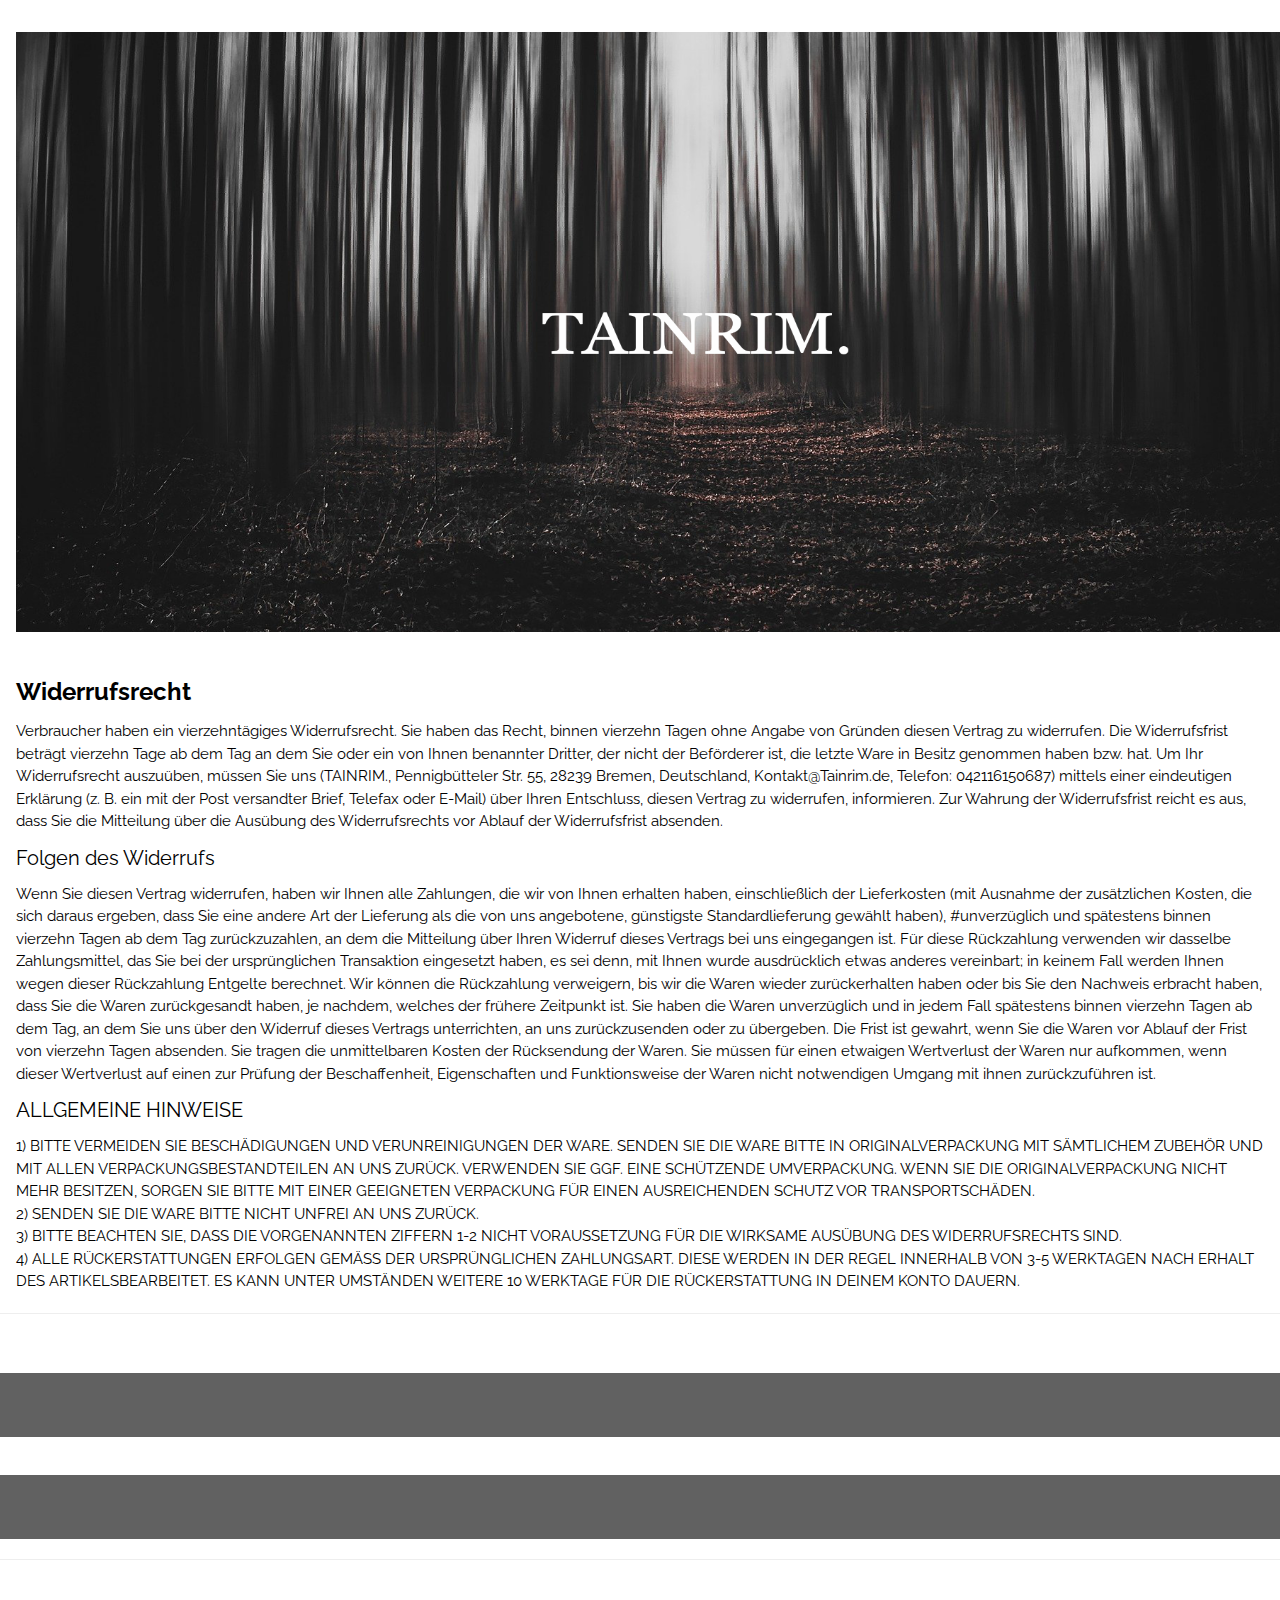
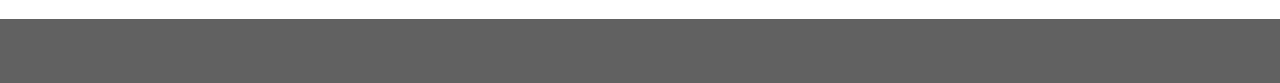
==== AGB.html @ c45eab24 "Add files via upload" ====
<!DOCTYPE html>
 <html>
 <title>TAINRIM. AGB</title>
 <meta charset="UTF-8">
 <meta name="viewport" content="width=device-width, initial-scale=1">
 <link rel="stylesheet" href="https://www.w3schools.com/w3css/4/w3.css">
 <link rel="stylesheet" href="https://fonts.googleapis.com/css?family=Raleway">
 <style>
     body,h1,h2,h3,h4,h5 {font-family: "Raleway", sans-serif}
 </style>
 <body class="w3-white">
 <!-- w3-content defines a container for fixed size centered content
                        and is wrapped around the whole page content, except for the footer in this example -->
 <div class="w3-content" style="max-width:1400px">

     <!-- Header -->
     <header class="w3-container w3-center w3-padding-32">
         <img src="assets/img/pic01.jpg" width="1360" height="600">

     </header>

     <!-- Grid -->
     <div class="w3-row">

         <!-- Blog entries -->
         <div>
             <!-- Blog entry -->
             <div class="w3-white">

                 <div class="w3-container">
                     <h3><b>Widerrufsrecht</b></h3>

                 </div>

                 <div class="w3-container">
                     Verbraucher haben ein vierzehntägiges Widerrufsrecht.



                     Sie haben das Recht, binnen vierzehn Tagen ohne Angabe von Gründen diesen Vertrag zu widerrufen. Die Widerrufsfrist beträgt
                     vierzehn Tage ab dem Tag an dem Sie oder ein von Ihnen benannter Dritter, der nicht der Beförderer ist, die letzte Ware in Besitz genommen haben bzw. hat.


                     Um Ihr Widerrufsrecht auszuüben, müssen Sie uns (TAINRIM., Pennigbütteler Str. 55, 28239 Bremen, Deutschland, Kontakt@Tainrim.de, Telefon: 042116150687)
                     mittels einer eindeutigen Erklärung (z. B. ein mit der Post versandter Brief, Telefax oder E-Mail) über Ihren Entschluss, diesen Vertrag zu widerrufen, informieren.

                     Zur Wahrung der Widerrufsfrist reicht es aus, dass Sie die Mitteilung über die Ausübung des Widerrufsrechts vor Ablauf der Widerrufsfrist absenden.

                     <h4>Folgen des Widerrufs</h4>

                     Wenn Sie diesen Vertrag widerrufen, haben wir Ihnen alle Zahlungen, die wir von Ihnen erhalten haben, einschließlich der Lieferkosten (mit Ausnahme
                     der zusätzlichen Kosten, die sich daraus ergeben, dass Sie eine andere Art der Lieferung als die von uns angebotene, günstigste Standardlieferung gewählt haben),
                     #unverzüglich und spätestens binnen vierzehn Tagen ab dem Tag zurückzuzahlen, an dem die Mitteilung über Ihren Widerruf dieses Vertrags bei uns eingegangen ist.
                     Für diese Rückzahlung verwenden wir dasselbe Zahlungsmittel, das Sie bei der ursprünglichen Transaktion eingesetzt haben, es sei denn, mit Ihnen wurde
                     ausdrücklich etwas anderes vereinbart; in keinem Fall werden Ihnen wegen dieser Rückzahlung Entgelte berechnet.
                     Wir können die Rückzahlung verweigern, bis wir die Waren wieder zurückerhalten haben oder bis Sie den Nachweis erbracht haben, dass Sie die Waren zurückgesandt
                     haben, je nachdem, welches der frühere Zeitpunkt ist.

                     Sie haben die Waren unverzüglich und in jedem Fall spätestens binnen vierzehn Tagen ab dem Tag, an dem Sie uns über den Widerruf dieses Vertrags unterrichten,
                     an uns zurückzusenden oder zu übergeben. Die Frist ist gewahrt, wenn Sie die Waren vor Ablauf der Frist von vierzehn Tagen absenden.
                     Sie tragen die unmittelbaren Kosten der Rücksendung der Waren. Sie müssen für einen etwaigen Wertverlust der Waren nur aufkommen, wenn dieser Wertverlust
                     auf einen zur Prüfung der Beschaffenheit, Eigenschaften und Funktionsweise der Waren nicht notwendigen Umgang mit ihnen zurückzuführen ist.

                     <h4>ALLGEMEINE HINWEISE</h4>

                     1) BITTE VERMEIDEN SIE BESCHÄDIGUNGEN UND VERUNREINIGUNGEN DER WARE. SENDEN SIE DIE WARE BITTE IN ORIGINALVERPACKUNG MIT SÄMTLICHEM ZUBEHÖR
                     UND MIT ALLEN VERPACKUNGSBESTANDTEILEN AN UNS ZURÜCK. VERWENDEN SIE GGF. EINE SCHÜTZENDE UMVERPACKUNG. WENN SIE DIE ORIGINALVERPACKUNG NICHT MEHR BESITZEN,
                     SORGEN SIE BITTE MIT EINER GEEIGNETEN VERPACKUNG FÜR EINEN AUSREICHENDEN SCHUTZ VOR TRANSPORTSCHÄDEN.
                     <br>
                     2) SENDEN SIE DIE WARE BITTE NICHT UNFREI AN UNS ZURÜCK.
                     <br>
                     3) BITTE BEACHTEN SIE, DASS DIE VORGENANNTEN ZIFFERN 1-2 NICHT VORAUSSETZUNG FÜR DIE WIRKSAME AUSÜBUNG DES WIDERRUFSRECHTS SIND.
                     <br>
                     4) ALLE RÜCKERSTATTUNGEN ERFOLGEN GEMÄSS DER URSPRÜNGLICHEN ZAHLUNGSART. DIESE WERDEN IN DER REGEL INNERHALB VON 3-5 WERKTAGEN NACH ERHALT DES ARTIKELSBEARBEITET.
                     ES KANN UNTER UMSTÄNDEN WEITERE 10 WERKTAGE FÜR DIE RÜCKERSTATTUNG IN DEINEM KONTO DAUERN.


                                        </div>
                                    </div>
                                    <hr>

                                    <!-- Blog entry -->


                                </div>

                                <!-- Introduction menu -->


                                <!-- END GRID -->
                            </div><br>

                            <!-- END w3-content -->
                        </div>

                        <!-- Footer -->
                        <footer class="w3-container w3-dark-grey w3-padding-32 w3-margin-top">

                        </footer>

                        </body>
                        </html>

                        <!-- Blog entry -->


                    </div>

                    <!-- Introduction menu -->


                    <!-- END GRID -->
                </div><br>

                <!-- END w3-content -->
            </div>

            <!-- Footer -->
            <footer class="w3-container w3-dark-grey w3-padding-32 w3-margin-top">

            </footer>

            </body>
            </html>

            <hr>

            <!-- Blog entry -->


        </div>

        <!-- Introduction menu -->


        <!-- END GRID -->
    </div><br>

    <!-- END w3-content -->
</div>

<!-- Footer -->
<footer class="w3-container w3-dark-grey w3-padding-32 w3-margin-top">

</footer>

</body>
</html>
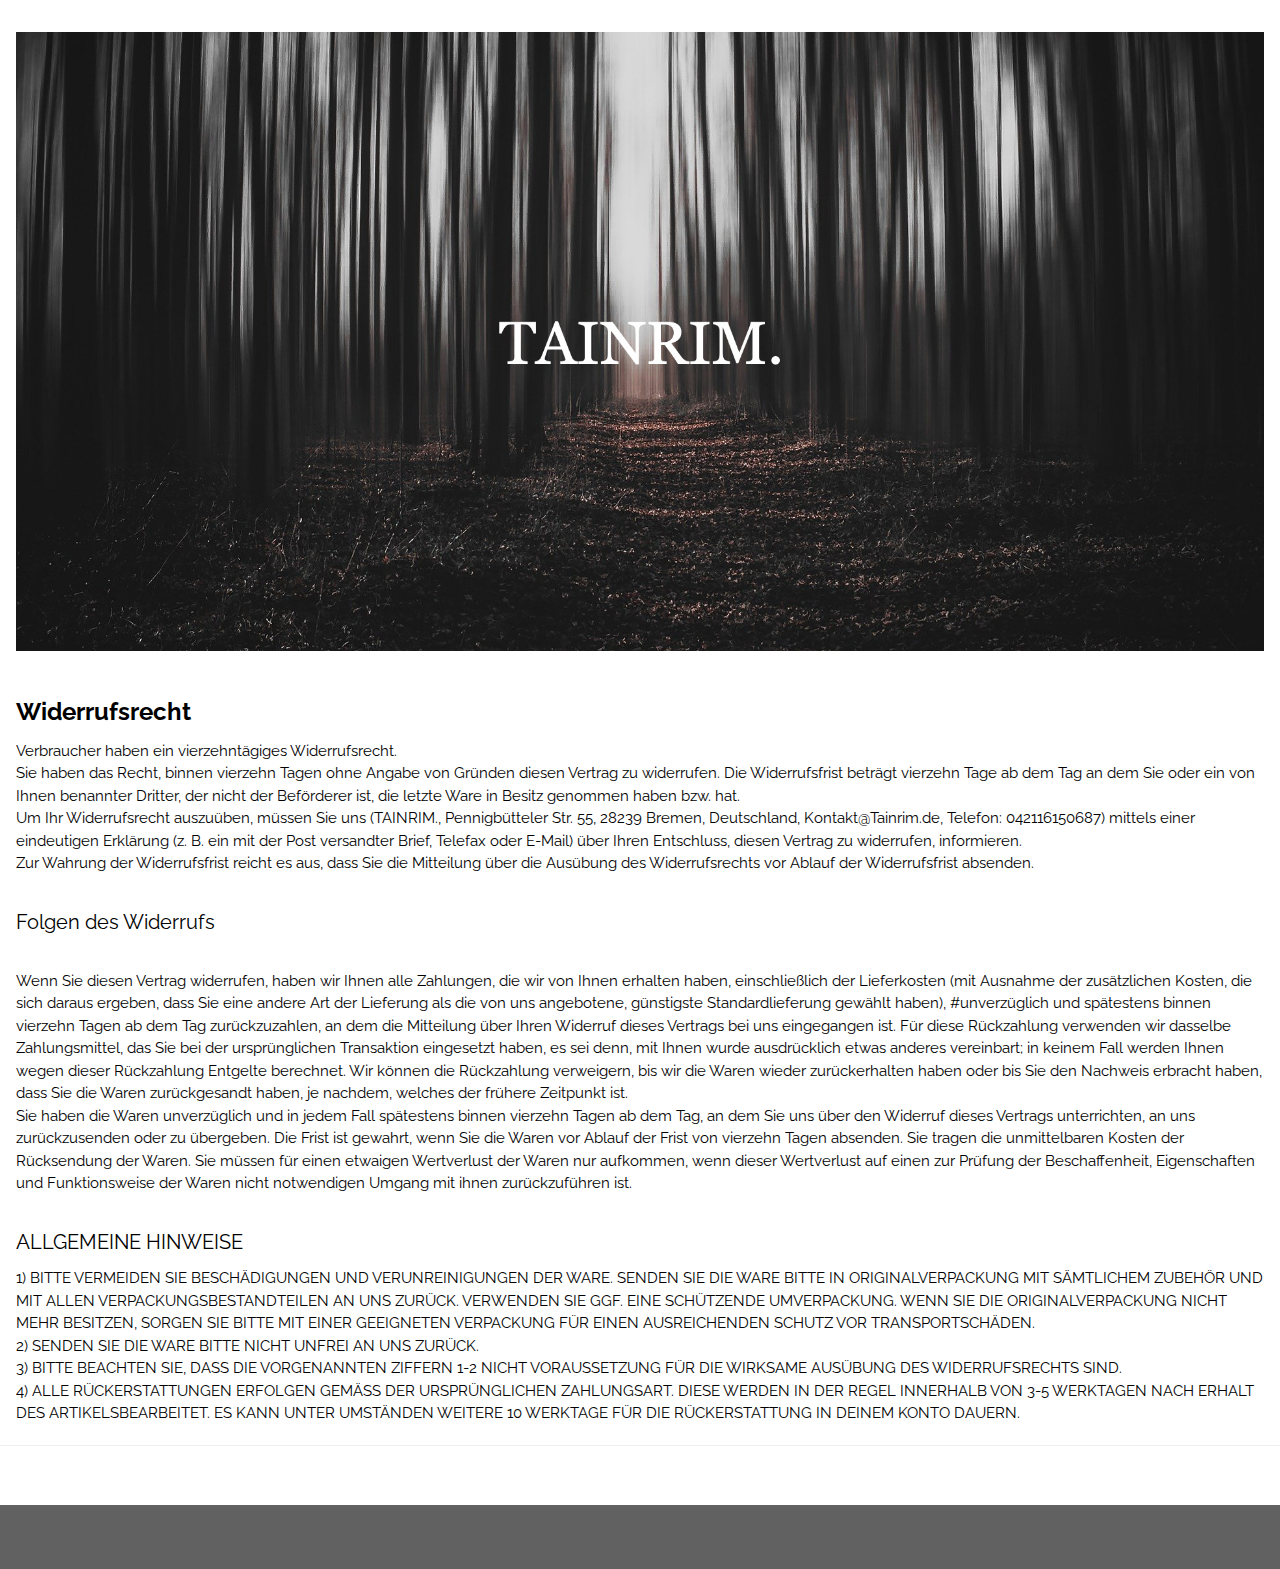
==== commit 3e037d25: "Add files via upload" ====
--- a/AGB.html
+++ b/AGB.html
@@ -7,6 +7,10 @@
  <link rel="stylesheet" href="https://fonts.googleapis.com/css?family=Raleway">
  <style>
      body,h1,h2,h3,h4,h5 {font-family: "Raleway", sans-serif}
+     img {
+         max-width: 100%;
+         height: auto;
+     }
  </style>
  <body class="w3-white">
  <!-- w3-content defines a container for fixed size centered content
@@ -15,7 +19,7 @@
 
      <!-- Header -->
      <header class="w3-container w3-center w3-padding-32">
-         <img src="assets/img/pic01.jpg" width="1360" height="600">
+         <img src="assets/img/pic01.jpg">
 
      </header>
 
@@ -36,18 +40,19 @@
                      Verbraucher haben ein vierzehntägiges Widerrufsrecht.
 
 
-
+                     <br>
                      Sie haben das Recht, binnen vierzehn Tagen ohne Angabe von Gründen diesen Vertrag zu widerrufen. Die Widerrufsfrist beträgt
                      vierzehn Tage ab dem Tag an dem Sie oder ein von Ihnen benannter Dritter, der nicht der Beförderer ist, die letzte Ware in Besitz genommen haben bzw. hat.
 
-
+                     <br>
                      Um Ihr Widerrufsrecht auszuüben, müssen Sie uns (TAINRIM., Pennigbütteler Str. 55, 28239 Bremen, Deutschland, Kontakt@Tainrim.de, Telefon: 042116150687)
                      mittels einer eindeutigen Erklärung (z. B. ein mit der Post versandter Brief, Telefax oder E-Mail) über Ihren Entschluss, diesen Vertrag zu widerrufen, informieren.
-
+                     <br>
                      Zur Wahrung der Widerrufsfrist reicht es aus, dass Sie die Mitteilung über die Ausübung des Widerrufsrechts vor Ablauf der Widerrufsfrist absenden.
+                     <br><br>
 
                      <h4>Folgen des Widerrufs</h4>
-
+                     <br>
                      Wenn Sie diesen Vertrag widerrufen, haben wir Ihnen alle Zahlungen, die wir von Ihnen erhalten haben, einschließlich der Lieferkosten (mit Ausnahme
                      der zusätzlichen Kosten, die sich daraus ergeben, dass Sie eine andere Art der Lieferung als die von uns angebotene, günstigste Standardlieferung gewählt haben),
                      #unverzüglich und spätestens binnen vierzehn Tagen ab dem Tag zurückzuzahlen, an dem die Mitteilung über Ihren Widerruf dieses Vertrags bei uns eingegangen ist.
@@ -55,11 +60,12 @@
                      ausdrücklich etwas anderes vereinbart; in keinem Fall werden Ihnen wegen dieser Rückzahlung Entgelte berechnet.
                      Wir können die Rückzahlung verweigern, bis wir die Waren wieder zurückerhalten haben oder bis Sie den Nachweis erbracht haben, dass Sie die Waren zurückgesandt
                      haben, je nachdem, welches der frühere Zeitpunkt ist.
-
+                        <br>
                      Sie haben die Waren unverzüglich und in jedem Fall spätestens binnen vierzehn Tagen ab dem Tag, an dem Sie uns über den Widerruf dieses Vertrags unterrichten,
                      an uns zurückzusenden oder zu übergeben. Die Frist ist gewahrt, wenn Sie die Waren vor Ablauf der Frist von vierzehn Tagen absenden.
                      Sie tragen die unmittelbaren Kosten der Rücksendung der Waren. Sie müssen für einen etwaigen Wertverlust der Waren nur aufkommen, wenn dieser Wertverlust
                      auf einen zur Prüfung der Beschaffenheit, Eigenschaften und Funktionsweise der Waren nicht notwendigen Umgang mit ihnen zurückzuführen ist.
+                     <br><br>
 
                      <h4>ALLGEMEINE HINWEISE</h4>
 
@@ -101,48 +107,5 @@
                         </body>
                         </html>
 
-                        <!-- Blog entry -->
-
-
-                    </div>
-
-                    <!-- Introduction menu -->
-
-
-                    <!-- END GRID -->
-                </div><br>
-
-                <!-- END w3-content -->
-            </div>
-
-            <!-- Footer -->
-            <footer class="w3-container w3-dark-grey w3-padding-32 w3-margin-top">
-
-            </footer>
-
-            </body>
-            </html>
-
-            <hr>
-
-            <!-- Blog entry -->
-
-
-        </div>
-
-        <!-- Introduction menu -->
-
-
-        <!-- END GRID -->
-    </div><br>
-
-    <!-- END w3-content -->
-</div>
-
-<!-- Footer -->
-<footer class="w3-container w3-dark-grey w3-padding-32 w3-margin-top">
-
-</footer>
-
 </body>
 </html>
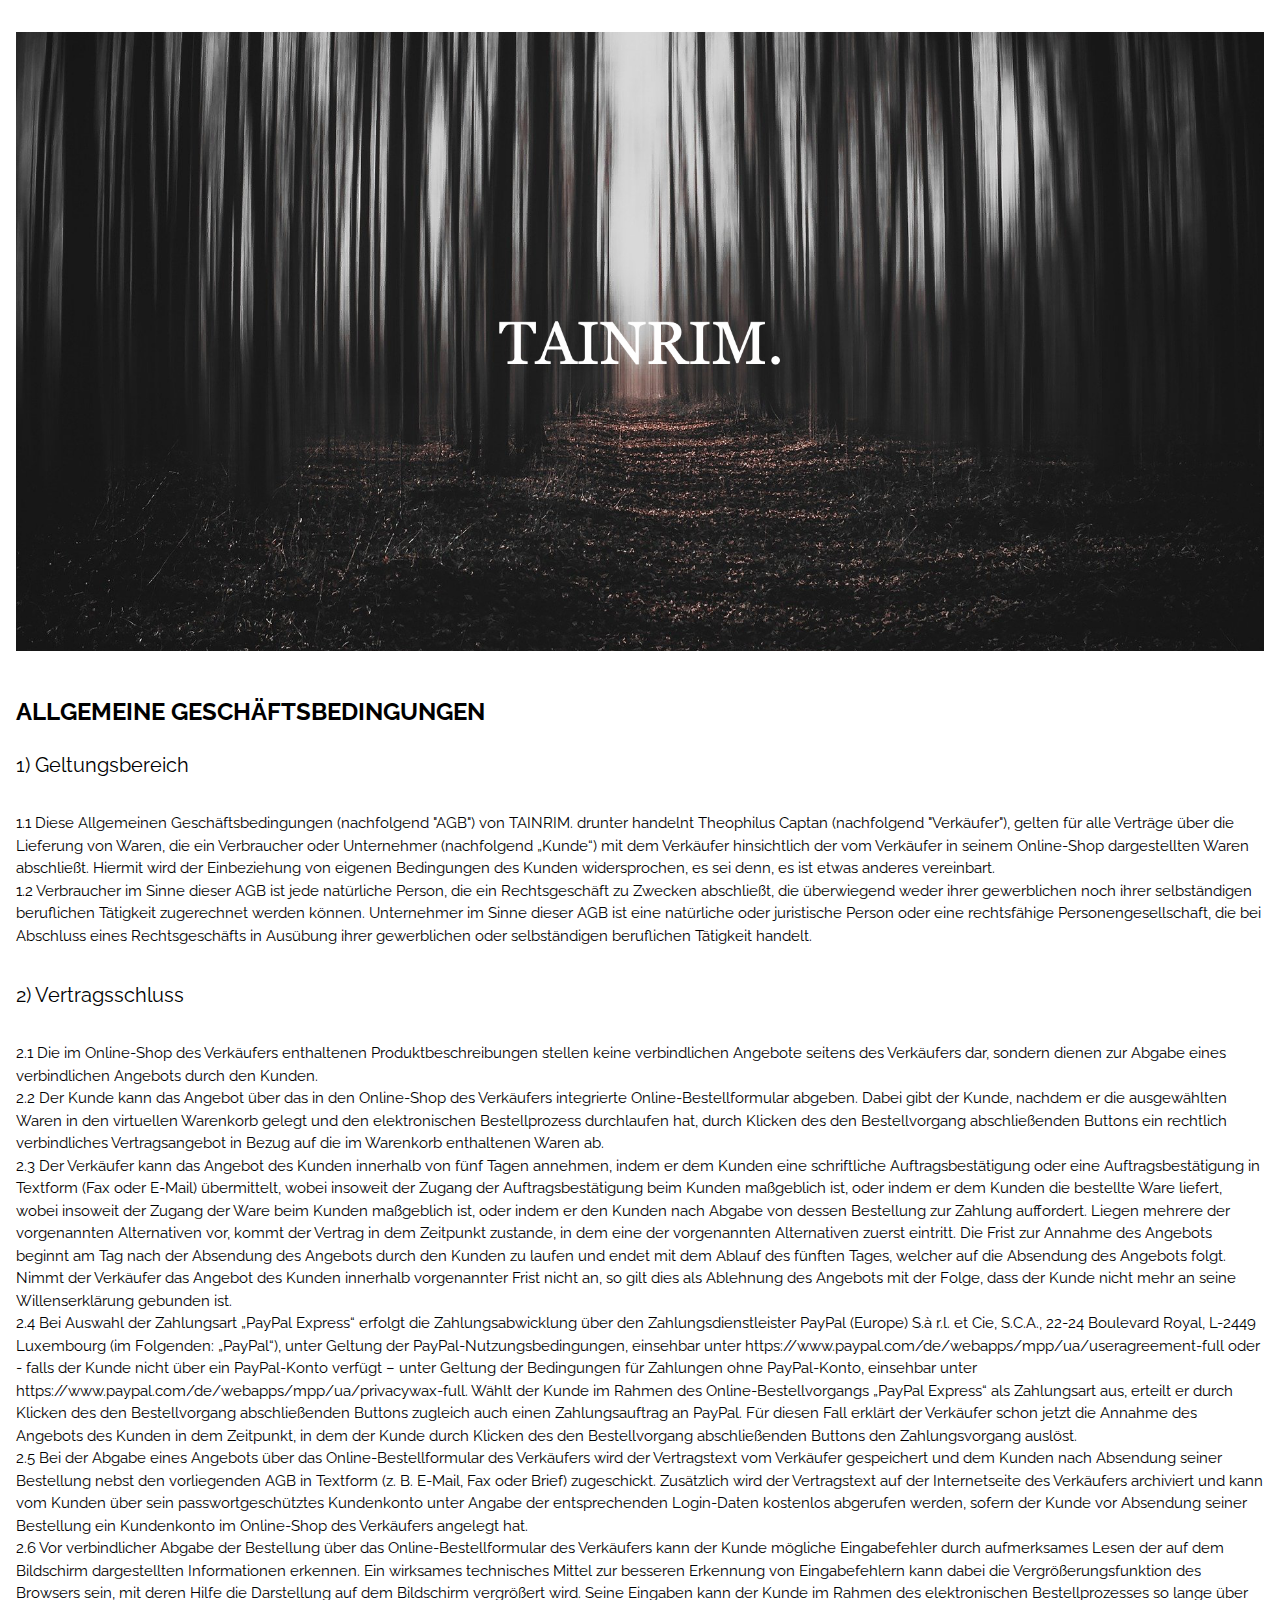
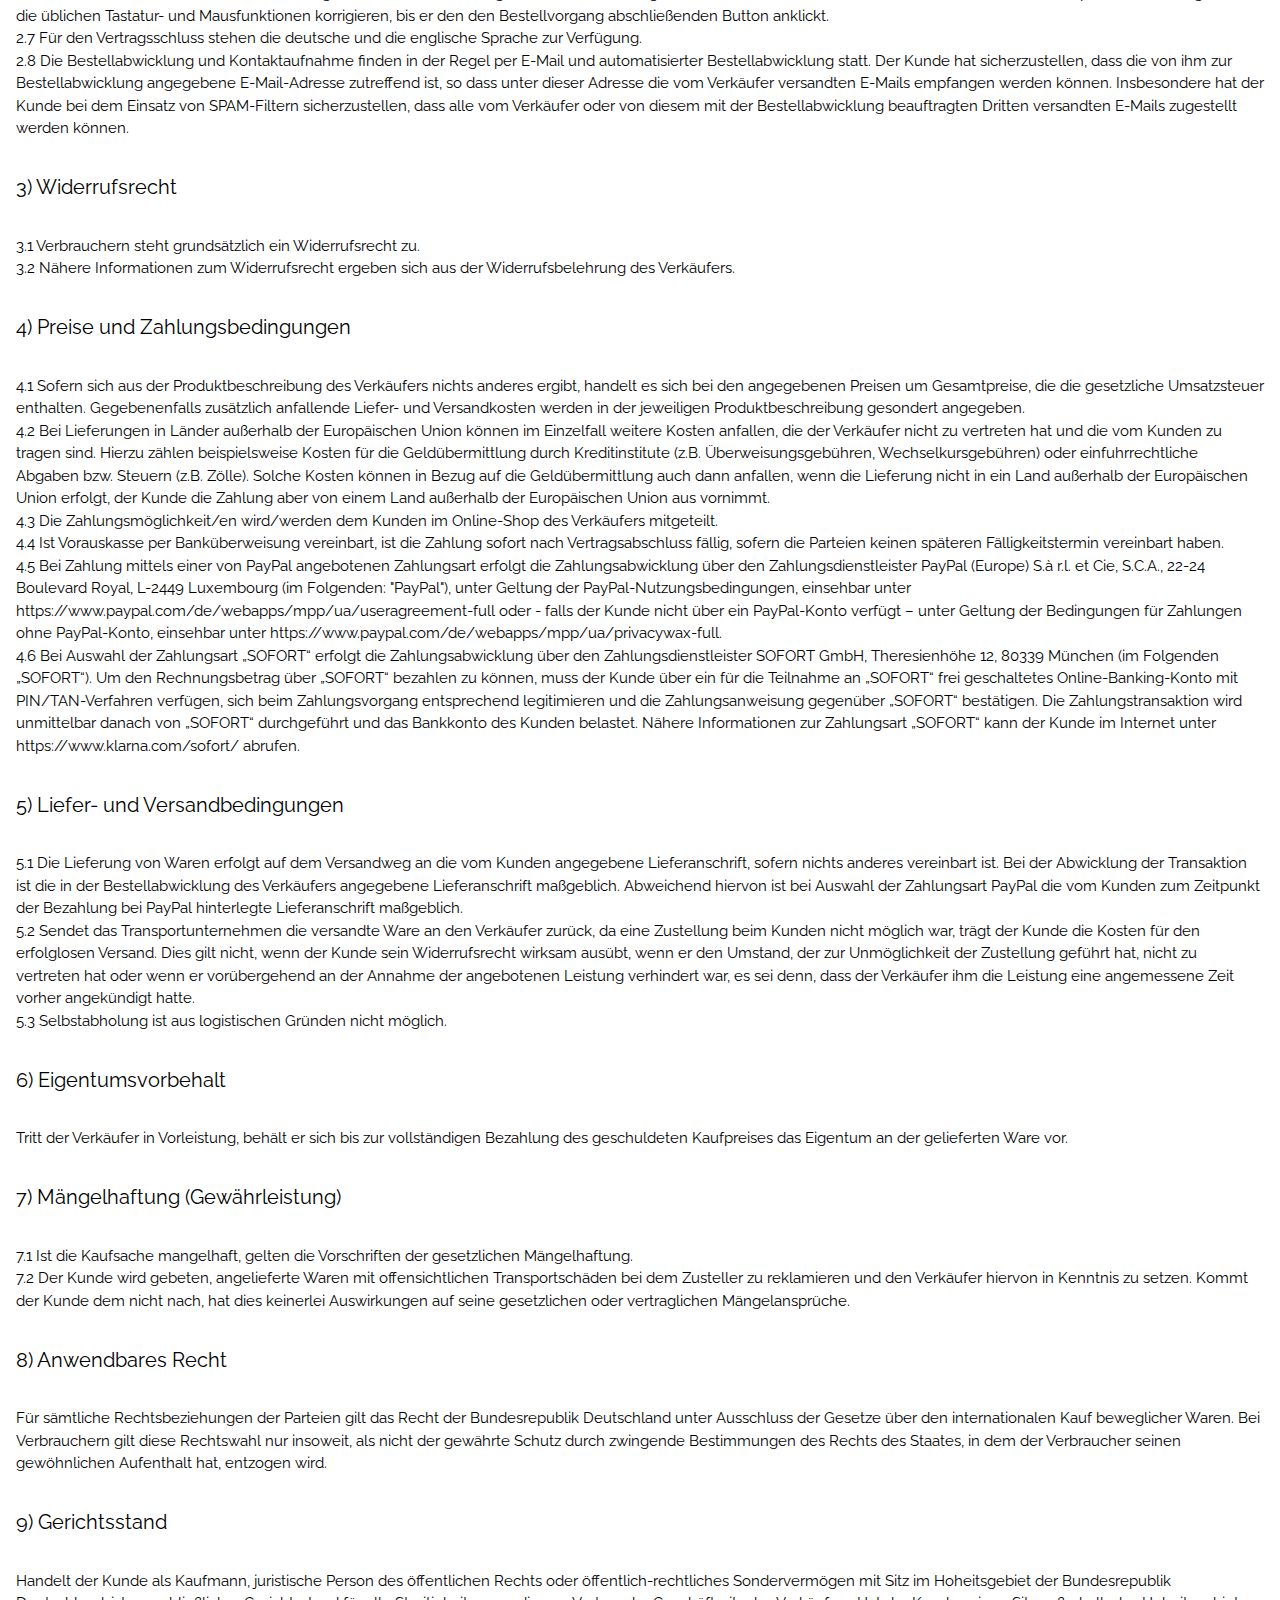
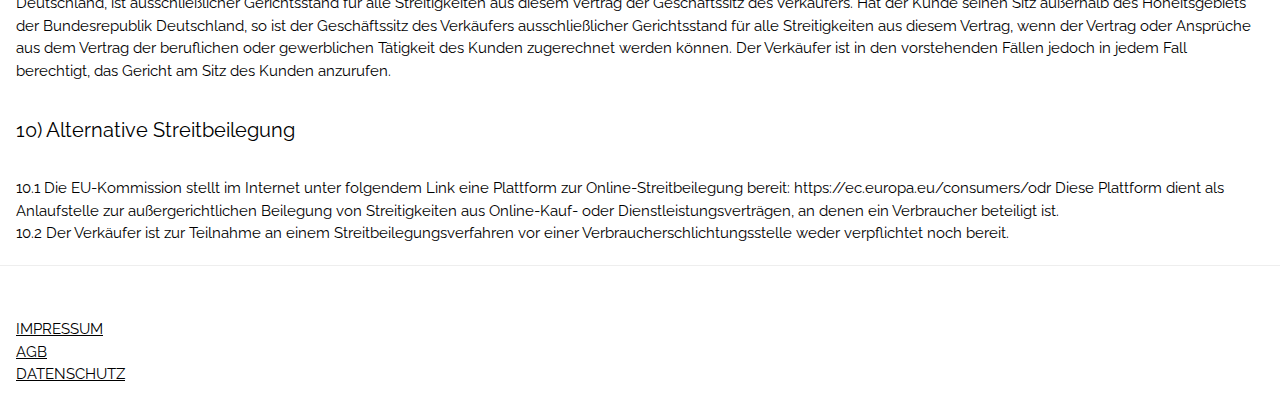
==== commit dc01f533: "Add files via upload" ====
--- a/AGB.html
+++ b/AGB.html
@@ -32,80 +32,123 @@
              <div class="w3-white">
 
                  <div class="w3-container">
-                     <h3><b>Widerrufsrecht</b></h3>
+                     <h3><b>ALLGEMEINE GESCHÄFTSBEDINGUNGEN</b></h3>
 
                  </div>
 
                  <div class="w3-container">
-                     Verbraucher haben ein vierzehntägiges Widerrufsrecht.
+
+                     <h4>1) Geltungsbereich </h4>
+                     <br>
+                     1.1 Diese Allgemeinen Geschäftsbedingungen (nachfolgend "AGB") von TAINRIM. drunter handelnt Theophilus Captan (nachfolgend "Verkäufer"), gelten für alle Verträge über die Lieferung von Waren, die ein Verbraucher oder Unternehmer (nachfolgend „Kunde“) mit dem Verkäufer hinsichtlich der vom Verkäufer in seinem Online-Shop dargestellten Waren abschließt. Hiermit wird der Einbeziehung von eigenen Bedingungen des Kunden widersprochen, es sei denn, es ist etwas anderes vereinbart.
+                     <br>
+                     1.2 Verbraucher im Sinne dieser AGB ist jede natürliche Person, die ein Rechtsgeschäft zu Zwecken abschließt, die überwiegend weder ihrer gewerblichen noch ihrer selbständigen beruflichen Tätigkeit zugerechnet werden können. Unternehmer im Sinne dieser AGB ist eine natürliche oder juristische Person oder eine rechtsfähige Personengesellschaft, die bei Abschluss eines Rechtsgeschäfts in Ausübung ihrer gewerblichen oder selbständigen beruflichen Tätigkeit handelt.
+                     <br>
+                     <br>
+
+                     <h4>2) Vertragsschluss </h4>
+                     <br>
+                     2.1 Die im Online-Shop des Verkäufers enthaltenen Produktbeschreibungen stellen keine verbindlichen Angebote seitens des Verkäufers dar, sondern dienen zur Abgabe eines verbindlichen Angebots durch den Kunden.
+                     <br>
+                     2.2 Der Kunde kann das Angebot über das in den Online-Shop des Verkäufers integrierte Online-Bestellformular abgeben. Dabei gibt der Kunde, nachdem er die ausgewählten Waren in den virtuellen Warenkorb gelegt und den elektronischen Bestellprozess durchlaufen hat, durch Klicken des den Bestellvorgang abschließenden Buttons ein rechtlich verbindliches Vertragsangebot in Bezug auf die im Warenkorb enthaltenen Waren ab.
+                     <br>
+                     2.3 Der Verkäufer kann das Angebot des Kunden innerhalb von fünf Tagen annehmen, indem er dem Kunden eine schriftliche Auftragsbestätigung oder eine Auftragsbestätigung in Textform (Fax oder E-Mail) übermittelt, wobei insoweit der Zugang der Auftragsbestätigung beim Kunden maßgeblich ist, oder indem er dem Kunden die bestellte Ware liefert, wobei insoweit der Zugang der Ware beim Kunden maßgeblich ist, oder indem er den Kunden nach Abgabe von dessen Bestellung zur Zahlung auffordert.
+
+                     Liegen mehrere der vorgenannten Alternativen vor, kommt der Vertrag in dem Zeitpunkt zustande, in dem eine der vorgenannten Alternativen zuerst eintritt. Die Frist zur Annahme des Angebots beginnt am Tag nach der Absendung des Angebots durch den Kunden zu laufen und endet mit dem Ablauf des fünften Tages, welcher auf die Absendung des Angebots folgt. Nimmt der Verkäufer das Angebot des Kunden innerhalb vorgenannter Frist nicht an, so gilt dies als Ablehnung des Angebots mit der Folge, dass der Kunde nicht mehr an seine Willenserklärung gebunden ist.
+                     <br>
+                     2.4 Bei Auswahl der Zahlungsart „PayPal Express“ erfolgt die Zahlungsabwicklung über den Zahlungsdienstleister PayPal (Europe) S.à r.l. et Cie, S.C.A., 22-24 Boulevard Royal, L-2449 Luxembourg (im Folgenden: „PayPal“), unter Geltung der PayPal-Nutzungsbedingungen, einsehbar unter https://www.paypal.com/de/webapps/mpp/ua/useragreement-full oder - falls der Kunde nicht über ein PayPal-Konto verfügt – unter Geltung der Bedingungen für Zahlungen ohne PayPal-Konto, einsehbar unter https://www.paypal.com/de/webapps/mpp/ua/privacywax-full. Wählt der Kunde im Rahmen des Online-Bestellvorgangs „PayPal Express“ als Zahlungsart aus, erteilt er durch Klicken des den Bestellvorgang abschließenden Buttons zugleich auch einen Zahlungsauftrag an PayPal. Für diesen Fall erklärt der Verkäufer schon jetzt die Annahme des Angebots des Kunden in dem Zeitpunkt, in dem der Kunde durch Klicken des den Bestellvorgang abschließenden Buttons den Zahlungsvorgang auslöst.
+                     <br>
+                     2.5 Bei der Abgabe eines Angebots über das Online-Bestellformular des Verkäufers wird der Vertragstext vom Verkäufer gespeichert und dem Kunden nach Absendung seiner Bestellung nebst den vorliegenden AGB in Textform (z. B. E-Mail, Fax oder Brief) zugeschickt. Zusätzlich wird der Vertragstext auf der Internetseite des Verkäufers archiviert und kann vom Kunden über sein passwortgeschütztes Kundenkonto unter Angabe der entsprechenden Login-Daten kostenlos abgerufen werden, sofern der Kunde vor Absendung seiner Bestellung ein Kundenkonto im Online-Shop des Verkäufers angelegt hat.
+                     <br>
+                     2.6 Vor verbindlicher Abgabe der Bestellung über das Online-Bestellformular des Verkäufers kann der Kunde mögliche Eingabefehler durch aufmerksames Lesen der auf dem Bildschirm dargestellten Informationen erkennen. Ein wirksames technisches Mittel zur besseren Erkennung von Eingabefehlern kann dabei die Vergrößerungsfunktion des Browsers sein, mit deren Hilfe die Darstellung auf dem Bildschirm vergrößert wird. Seine Eingaben kann der Kunde im Rahmen des elektronischen Bestellprozesses so lange über die üblichen Tastatur- und Mausfunktionen korrigieren, bis er den den Bestellvorgang abschließenden Button anklickt.
+                     <br>
+                     2.7 Für den Vertragsschluss stehen die deutsche und die englische Sprache zur Verfügung.
+                     <br>
+                     2.8 Die Bestellabwicklung und Kontaktaufnahme finden in der Regel per E-Mail und automatisierter Bestellabwicklung statt. Der Kunde hat sicherzustellen, dass die von ihm zur Bestellabwicklung angegebene E-Mail-Adresse zutreffend ist, so dass unter dieser Adresse die vom Verkäufer versandten E-Mails empfangen werden können. Insbesondere hat der Kunde bei dem Einsatz von SPAM-Filtern sicherzustellen, dass alle vom Verkäufer oder von diesem mit der Bestellabwicklung beauftragten Dritten versandten E-Mails zugestellt werden können.
+                     <br>
+                     <br>
+
+                     <h4>3) Widerrufsrecht </h4>
+                     <br>
+                     3.1 Verbrauchern steht grundsätzlich ein Widerrufsrecht zu.
+                     <br>
+                     3.2 Nähere Informationen zum Widerrufsrecht ergeben sich aus der Widerrufsbelehrung des Verkäufers.
+                     <br><br>
 
 
+                     <h4>4) Preise und Zahlungsbedingungen </h4>
                      <br>
-                     Sie haben das Recht, binnen vierzehn Tagen ohne Angabe von Gründen diesen Vertrag zu widerrufen. Die Widerrufsfrist beträgt
-                     vierzehn Tage ab dem Tag an dem Sie oder ein von Ihnen benannter Dritter, der nicht der Beförderer ist, die letzte Ware in Besitz genommen haben bzw. hat.
+                     4.1 Sofern sich aus der Produktbeschreibung des Verkäufers nichts anderes ergibt, handelt es sich bei den angegebenen Preisen um Gesamtpreise, die die gesetzliche Umsatzsteuer enthalten. Gegebenenfalls zusätzlich anfallende Liefer- und Versandkosten werden in der jeweiligen Produktbeschreibung gesondert angegeben.
+                     <br>
+                     4.2 Bei Lieferungen in Länder außerhalb der Europäischen Union können im Einzelfall weitere Kosten anfallen, die der Verkäufer nicht zu vertreten hat und die vom Kunden zu tragen sind. Hierzu zählen beispielsweise Kosten für die Geldübermittlung durch Kreditinstitute (z.B. Überweisungsgebühren, Wechselkursgebühren) oder einfuhrrechtliche Abgaben bzw. Steuern (z.B. Zölle). Solche Kosten können in Bezug auf die Geldübermittlung auch dann anfallen, wenn die Lieferung nicht in ein Land außerhalb der Europäischen Union erfolgt, der Kunde die Zahlung aber von einem Land außerhalb der Europäischen Union aus vornimmt.
+                     <br>
+                     4.3 Die Zahlungsmöglichkeit/en wird/werden dem Kunden im Online-Shop des Verkäufers mitgeteilt.
+                     <br>
+                     4.4 Ist Vorauskasse per Banküberweisung vereinbart, ist die Zahlung sofort nach Vertragsabschluss fällig, sofern die Parteien keinen späteren Fälligkeitstermin vereinbart haben.
+                     <br>
+                     4.5 Bei Zahlung mittels einer von PayPal angebotenen Zahlungsart erfolgt die Zahlungsabwicklung über den Zahlungsdienstleister PayPal (Europe) S.à r.l. et Cie, S.C.A., 22-24 Boulevard Royal, L-2449 Luxembourg (im Folgenden: "PayPal"), unter Geltung der PayPal-Nutzungsbedingungen, einsehbar unter https://www.paypal.com/de/webapps/mpp/ua/useragreement-full oder - falls der Kunde nicht über ein PayPal-Konto verfügt – unter Geltung der Bedingungen für Zahlungen ohne PayPal-Konto, einsehbar unter https://www.paypal.com/de/webapps/mpp/ua/privacywax-full.
+                     <br>
+                     4.6 Bei Auswahl der Zahlungsart „SOFORT“ erfolgt die Zahlungsabwicklung über den Zahlungsdienstleister SOFORT GmbH, Theresienhöhe 12, 80339 München (im Folgenden „SOFORT“). Um den Rechnungsbetrag über „SOFORT“ bezahlen zu können, muss der Kunde über ein für die Teilnahme an „SOFORT“ frei geschaltetes Online-Banking-Konto mit PIN/TAN-Verfahren verfügen, sich beim Zahlungsvorgang entsprechend legitimieren und die Zahlungsanweisung gegenüber „SOFORT“ bestätigen. Die Zahlungstransaktion wird unmittelbar danach von „SOFORT“ durchgeführt und das Bankkonto des Kunden belastet. Nähere Informationen zur Zahlungsart „SOFORT“ kann der Kunde im Internet unter https://www.klarna.com/sofort/ abrufen.
 
-                     <br>
-                     Um Ihr Widerrufsrecht auszuüben, müssen Sie uns (TAINRIM., Pennigbütteler Str. 55, 28239 Bremen, Deutschland, Kontakt@Tainrim.de, Telefon: 042116150687)
-                     mittels einer eindeutigen Erklärung (z. B. ein mit der Post versandter Brief, Telefax oder E-Mail) über Ihren Entschluss, diesen Vertrag zu widerrufen, informieren.
-                     <br>
-                     Zur Wahrung der Widerrufsfrist reicht es aus, dass Sie die Mitteilung über die Ausübung des Widerrufsrechts vor Ablauf der Widerrufsfrist absenden.
                      <br><br>
 
-                     <h4>Folgen des Widerrufs</h4>
+                         <h4>5) Liefer- und Versandbedingungen </h4>
                      <br>
-                     Wenn Sie diesen Vertrag widerrufen, haben wir Ihnen alle Zahlungen, die wir von Ihnen erhalten haben, einschließlich der Lieferkosten (mit Ausnahme
-                     der zusätzlichen Kosten, die sich daraus ergeben, dass Sie eine andere Art der Lieferung als die von uns angebotene, günstigste Standardlieferung gewählt haben),
-                     #unverzüglich und spätestens binnen vierzehn Tagen ab dem Tag zurückzuzahlen, an dem die Mitteilung über Ihren Widerruf dieses Vertrags bei uns eingegangen ist.
-                     Für diese Rückzahlung verwenden wir dasselbe Zahlungsmittel, das Sie bei der ursprünglichen Transaktion eingesetzt haben, es sei denn, mit Ihnen wurde
-                     ausdrücklich etwas anderes vereinbart; in keinem Fall werden Ihnen wegen dieser Rückzahlung Entgelte berechnet.
-                     Wir können die Rückzahlung verweigern, bis wir die Waren wieder zurückerhalten haben oder bis Sie den Nachweis erbracht haben, dass Sie die Waren zurückgesandt
-                     haben, je nachdem, welches der frühere Zeitpunkt ist.
-                        <br>
-                     Sie haben die Waren unverzüglich und in jedem Fall spätestens binnen vierzehn Tagen ab dem Tag, an dem Sie uns über den Widerruf dieses Vertrags unterrichten,
-                     an uns zurückzusenden oder zu übergeben. Die Frist ist gewahrt, wenn Sie die Waren vor Ablauf der Frist von vierzehn Tagen absenden.
-                     Sie tragen die unmittelbaren Kosten der Rücksendung der Waren. Sie müssen für einen etwaigen Wertverlust der Waren nur aufkommen, wenn dieser Wertverlust
-                     auf einen zur Prüfung der Beschaffenheit, Eigenschaften und Funktionsweise der Waren nicht notwendigen Umgang mit ihnen zurückzuführen ist.
+                     5.1 Die Lieferung von Waren erfolgt auf dem Versandweg an die vom Kunden angegebene Lieferanschrift, sofern nichts anderes vereinbart ist. Bei der Abwicklung der Transaktion ist die in der Bestellabwicklung des Verkäufers angegebene Lieferanschrift maßgeblich. Abweichend hiervon ist bei Auswahl der Zahlungsart PayPal die vom Kunden zum Zeitpunkt der Bezahlung bei PayPal hinterlegte Lieferanschrift maßgeblich.
+                     <br>
+                     5.2 Sendet das Transportunternehmen die versandte Ware an den Verkäufer zurück, da eine Zustellung beim Kunden nicht möglich war, trägt der Kunde die Kosten für den erfolglosen Versand. Dies gilt nicht, wenn der Kunde sein Widerrufsrecht wirksam ausübt, wenn er den Umstand, der zur Unmöglichkeit der Zustellung geführt hat, nicht zu vertreten hat oder wenn er vorübergehend an der Annahme der angebotenen Leistung verhindert war, es sei denn, dass der Verkäufer ihm die Leistung eine angemessene Zeit vorher angekündigt hatte.
+                     <br>
+                     5.3 Selbstabholung ist aus logistischen Gründen nicht möglich.
                      <br><br>
 
-                     <h4>ALLGEMEINE HINWEISE</h4>
 
-                     1) BITTE VERMEIDEN SIE BESCHÄDIGUNGEN UND VERUNREINIGUNGEN DER WARE. SENDEN SIE DIE WARE BITTE IN ORIGINALVERPACKUNG MIT SÄMTLICHEM ZUBEHÖR
-                     UND MIT ALLEN VERPACKUNGSBESTANDTEILEN AN UNS ZURÜCK. VERWENDEN SIE GGF. EINE SCHÜTZENDE UMVERPACKUNG. WENN SIE DIE ORIGINALVERPACKUNG NICHT MEHR BESITZEN,
-                     SORGEN SIE BITTE MIT EINER GEEIGNETEN VERPACKUNG FÜR EINEN AUSREICHENDEN SCHUTZ VOR TRANSPORTSCHÄDEN.
+                             <h4>6) Eigentumsvorbehalt </h4>
                      <br>
-                     2) SENDEN SIE DIE WARE BITTE NICHT UNFREI AN UNS ZURÜCK.
-                     <br>
-                     3) BITTE BEACHTEN SIE, DASS DIE VORGENANNTEN ZIFFERN 1-2 NICHT VORAUSSETZUNG FÜR DIE WIRKSAME AUSÜBUNG DES WIDERRUFSRECHTS SIND.
-                     <br>
-                     4) ALLE RÜCKERSTATTUNGEN ERFOLGEN GEMÄSS DER URSPRÜNGLICHEN ZAHLUNGSART. DIESE WERDEN IN DER REGEL INNERHALB VON 3-5 WERKTAGEN NACH ERHALT DES ARTIKELSBEARBEITET.
-                     ES KANN UNTER UMSTÄNDEN WEITERE 10 WERKTAGE FÜR DIE RÜCKERSTATTUNG IN DEINEM KONTO DAUERN.
+                     Tritt der Verkäufer in Vorleistung, behält er sich bis zur vollständigen Bezahlung des geschuldeten Kaufpreises das Eigentum an der gelieferten Ware vor.
+                     <br><br>
 
 
-                                        </div>
+                                 <h4>7) Mängelhaftung (Gewährleistung) </h4>
+                     <br>
+                     7.1 Ist die Kaufsache mangelhaft, gelten die Vorschriften der gesetzlichen Mängelhaftung.
+                     <br>
+                     7.2 Der Kunde wird gebeten, angelieferte Waren mit offensichtlichen Transportschäden bei dem Zusteller zu reklamieren und den Verkäufer hiervon in Kenntnis zu setzen. Kommt der Kunde dem nicht nach, hat dies keinerlei Auswirkungen auf seine gesetzlichen oder vertraglichen Mängelansprüche.
+                     <br><br>
+
+
+                                     <h4>8) Anwendbares Recht </h4>
+                     <br>
+                     Für sämtliche Rechtsbeziehungen der Parteien gilt das Recht der Bundesrepublik Deutschland unter Ausschluss der Gesetze über den internationalen Kauf beweglicher Waren. Bei Verbrauchern gilt diese Rechtswahl nur insoweit, als nicht der gewährte Schutz durch zwingende Bestimmungen des Rechts des Staates, in dem der Verbraucher seinen gewöhnlichen Aufenthalt hat, entzogen wird.
+                     <br><br>
+
+
+                                         <h4>9) Gerichtsstand </h4>
+                     <br>
+                     Handelt der Kunde als Kaufmann, juristische Person des öffentlichen Rechts oder öffentlich-rechtliches Sondervermögen mit Sitz im Hoheitsgebiet der Bundesrepublik Deutschland, ist ausschließlicher Gerichtsstand für alle Streitigkeiten aus diesem Vertrag der Geschäftssitz des Verkäufers. Hat der Kunde seinen Sitz außerhalb des Hoheitsgebiets der Bundesrepublik Deutschland, so ist der Geschäftssitz des Verkäufers ausschließlicher Gerichtsstand für alle Streitigkeiten aus diesem Vertrag, wenn der Vertrag oder Ansprüche aus dem Vertrag der beruflichen oder gewerblichen Tätigkeit des Kunden zugerechnet werden können. Der Verkäufer ist in den vorstehenden Fällen jedoch in jedem Fall berechtigt, das Gericht am Sitz des Kunden anzurufen.
+                     <br><br>
+
+
+                                             <h4>10) Alternative Streitbeilegung </h4>
+                     <br>
+                     10.1 Die EU-Kommission stellt im Internet unter folgendem Link eine Plattform zur Online-Streitbeilegung bereit: https://ec.europa.eu/consumers/odr
+
+                     Diese Plattform dient als Anlaufstelle zur außergerichtlichen Beilegung von Streitigkeiten aus Online-Kauf- oder Dienstleistungsverträgen, an denen ein Verbraucher beteiligt ist.
+                     <br>
+                     10.2 Der Verkäufer ist zur Teilnahme an einem Streitbeilegungsverfahren vor einer Verbraucherschlichtungsstelle weder verpflichtet noch bereit.
+
+                 </div>
                                     </div>
                                     <hr>
 
-                                    <!-- Blog entry -->
+                        <!-- Footer -->
+ <footer class="w3-container w3-white w3-padding-32 w3-margin-top">
+     <div class="box"><a href="Impressum.html">IMPRESSUM</a></div>
+     <div class="box"><a href="AGB.html">AGB</a></div>
+     <div class="box"><a href="Datenschutz.html">DATENSCHUTZ</a></div>
+ </footer>
 
-
-                                </div>
-
-                                <!-- Introduction menu -->
-
-
-                                <!-- END GRID -->
-                            </div><br>
-
-                            <!-- END w3-content -->
-                        </div>
-
-                        <!-- Footer -->
-                        <footer class="w3-container w3-dark-grey w3-padding-32 w3-margin-top">
-
-                        </footer>
-
-                        </body>
+ </body>
                         </html>
 
-</body>
+ </html>
 </html>
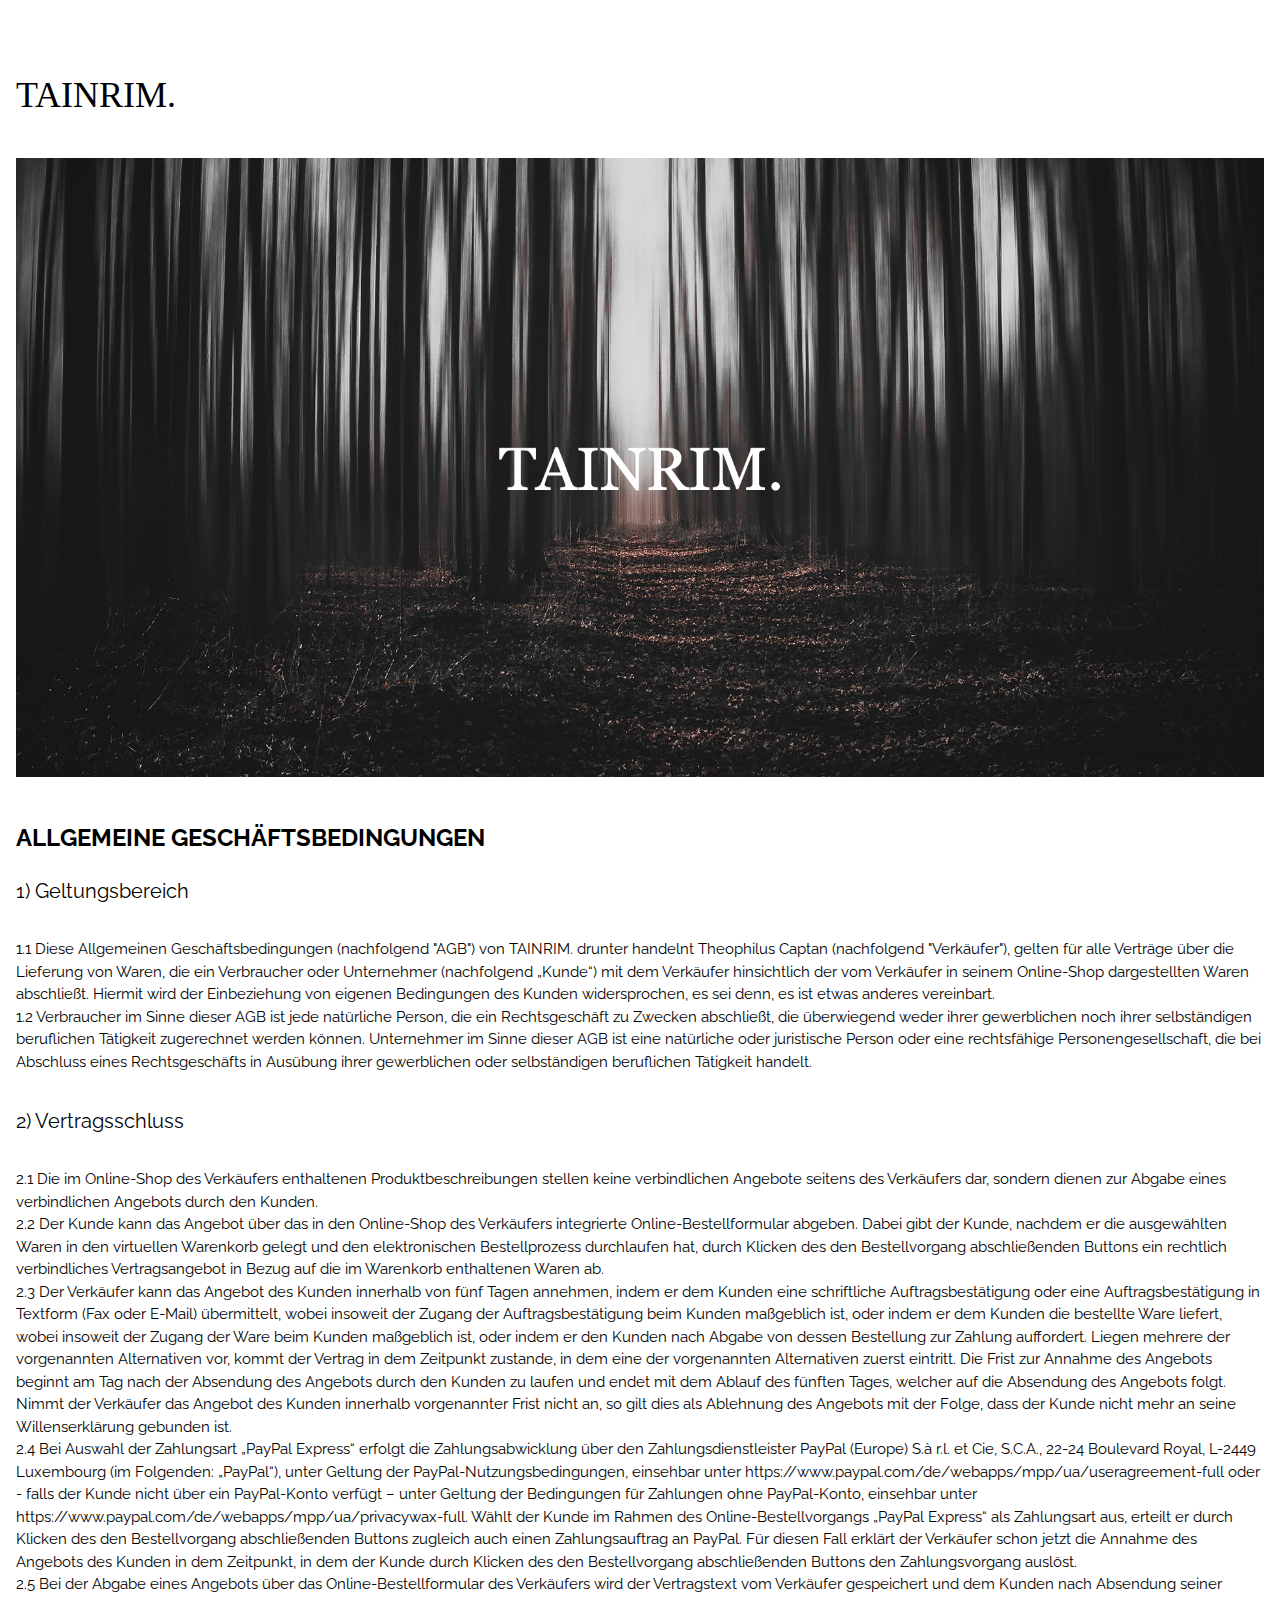
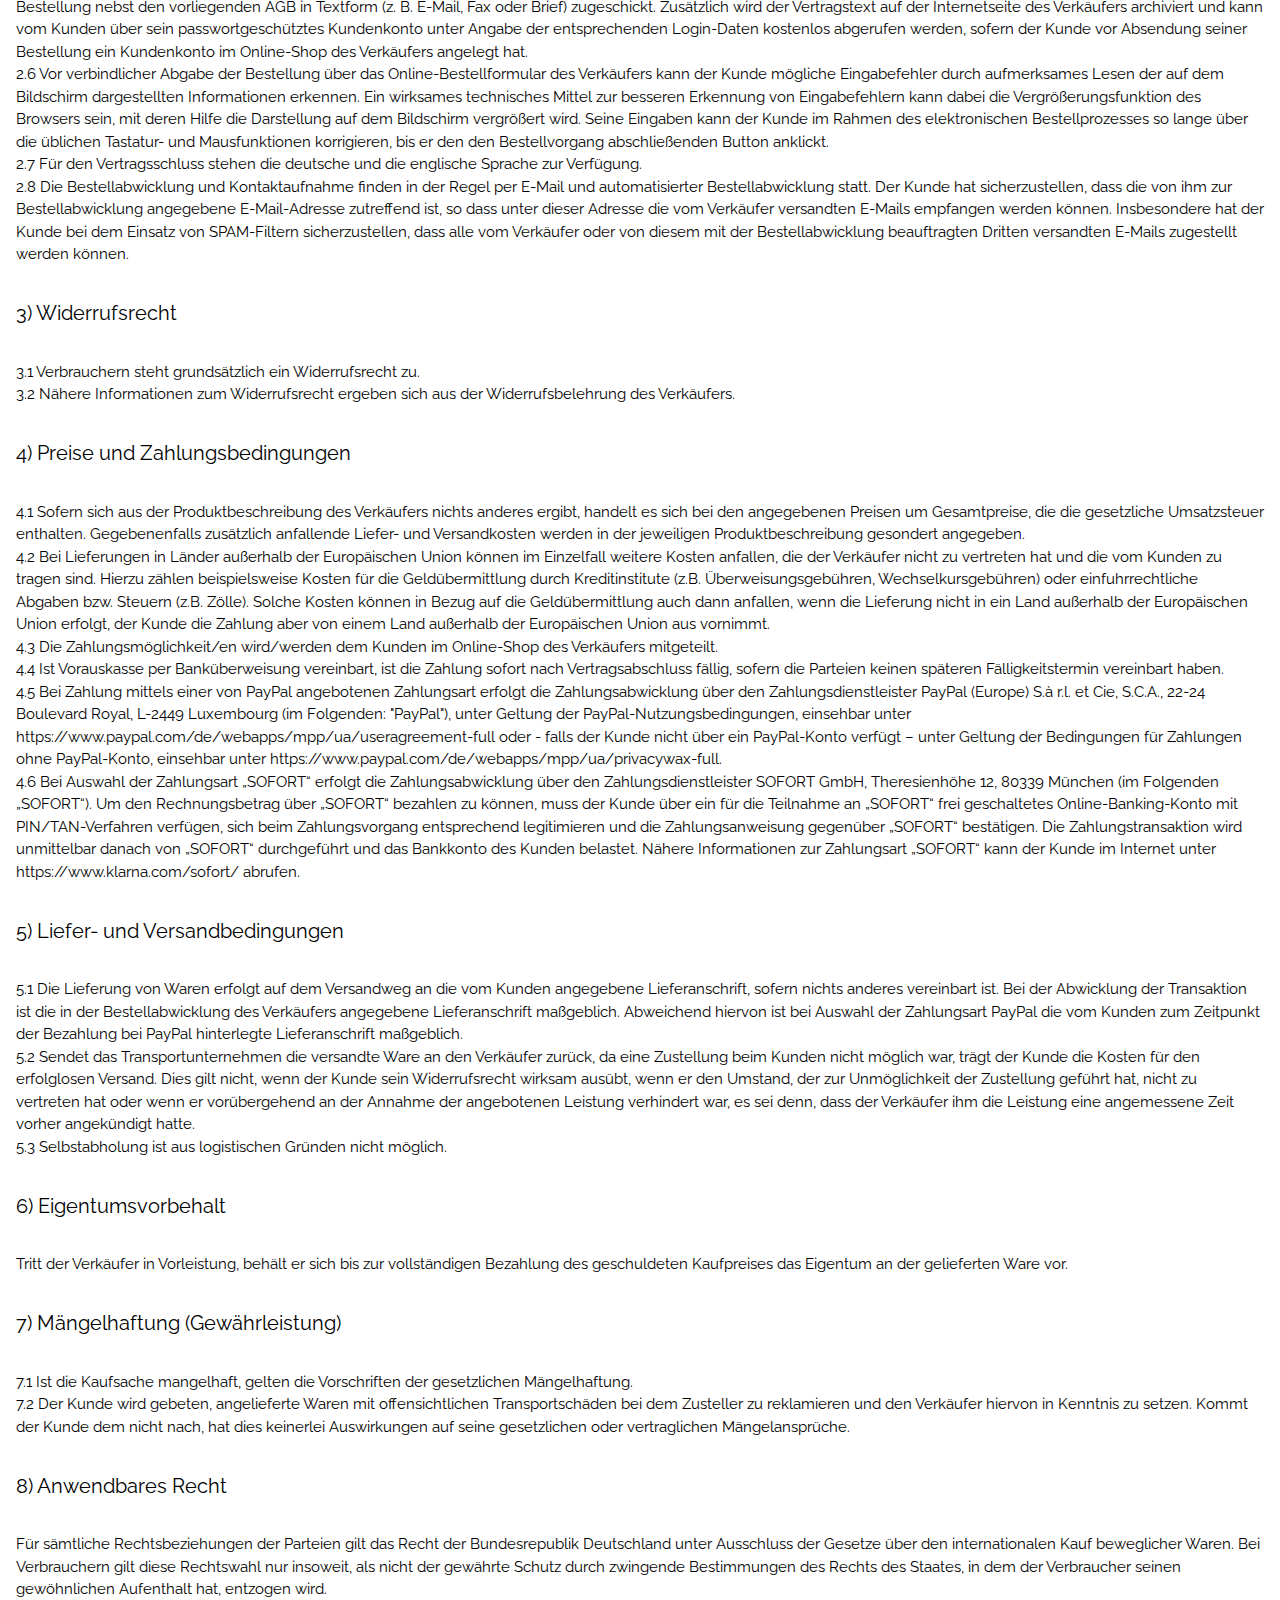
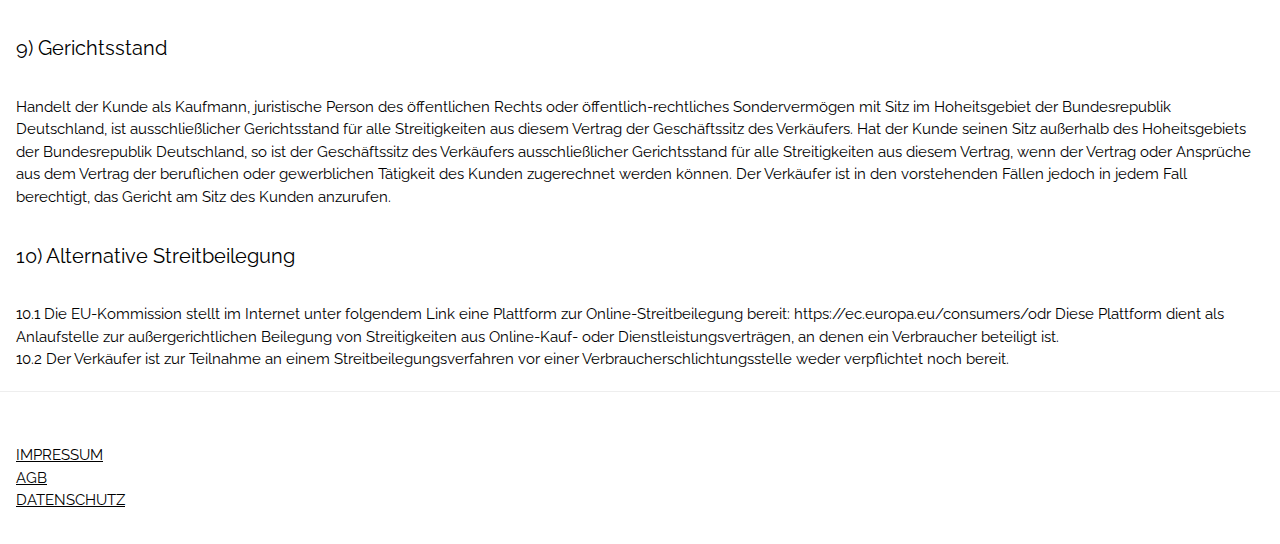
==== commit bc3949cd: "Add files via upload" ====
--- a/AGB.html
+++ b/AGB.html
@@ -19,7 +19,8 @@
 
      <!-- Header -->
      <header class="w3-container w3-center w3-padding-32">
-         <img src="assets/img/pic01.jpg">
+         <h1 style="text-align: left"><a href="index.html" style="text-decoration: none"><p style="font-family: Georgia">TAINRIM.</p></a></h1>
+         <a href="index.html"> <img src="assets/img/pic01.jpg" ></a>
 
      </header>
 
@@ -144,7 +145,7 @@
  <footer class="w3-container w3-white w3-padding-32 w3-margin-top">
      <div class="box"><a href="Impressum.html">IMPRESSUM</a></div>
      <div class="box"><a href="AGB.html">AGB</a></div>
-     <div class="box"><a href="Datenschutz.html">DATENSCHUTZ</a></div>
+     <div class="box"><a href="DATENSCHUTZ.html">DATENSCHUTZ</a></div>
  </footer>
 
  </body>
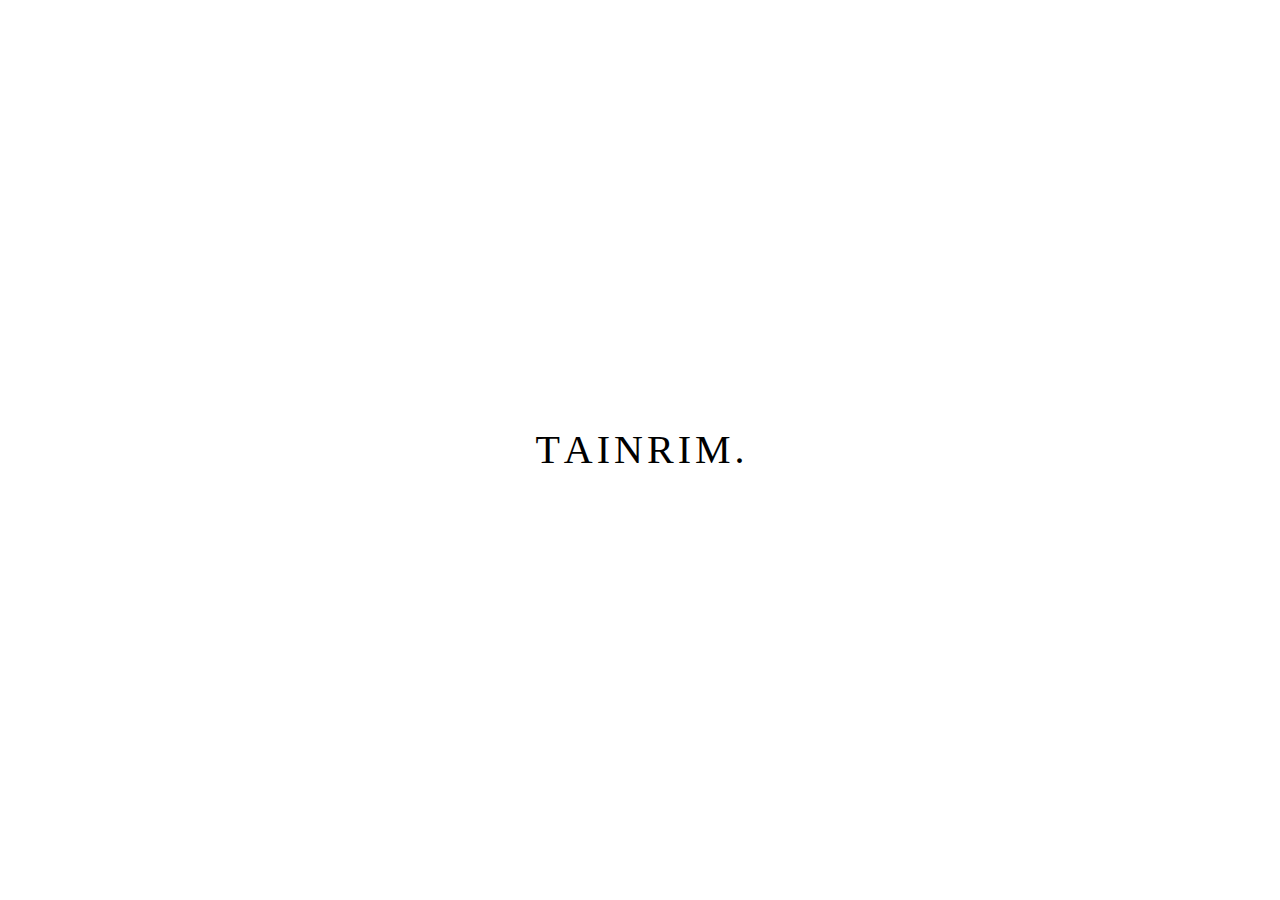
==== commit 2ddfee5a: "Add files via upload" ====
--- a/AGB.html
+++ b/AGB.html
@@ -6,149 +6,239 @@
  <link rel="stylesheet" href="https://www.w3schools.com/w3css/4/w3.css">
  <link rel="stylesheet" href="https://fonts.googleapis.com/css?family=Raleway">
  <style>
-     body,h1,h2,h3,h4,h5 {font-family: "Raleway", sans-serif}
-     img {
-         max-width: 100%;
-         height: auto;
-     }
- </style>
- <body class="w3-white">
- <!-- w3-content defines a container for fixed size centered content
+    body,h1,h2,h3,h4,h5 {font-family: "Raleway", sans-serif}
+    img {
+        max-width: 100%;
+        height: auto;
+    }
+    * {
+    padding: 0;
+    margin: 0;
+    box-sizing: border-box;
+  }
+  
+  body {
+    background-color: rgb(255, 255, 255);
+    color: rgb(0, 0, 0);
+    display: flex;
+    justify-content: center;
+    align-items: center;
+    min-height: 100vh;
+  }
+  
+  #waviy {
+    position: relative;
+  }
+  #waviy span {
+    position: relative;
+    display: inline-block;
+    font-family: Georgia, 'Times New Roman', Times, serif;
+    font-size: 40px;
+    color: rgb(0, 0, 0);
+    text-transform: uppercase;
+    animation: flip 2s infinite;
+    animation-delay: calc(.2s * var(--i))
+  }
+  @-webkit-keyframes flip {
+    0%,80% {
+      transform: rotateY(360deg) 
+    }
+  
+}
+@keyframes flip {
+  0%,80% {
+    transform: rotateY(360deg) 
+  }
+}
+  /* Add animation to "page content" */
+  .animate-bottom {
+    position: relative;
+    -webkit-animation-name: animatebottom;
+    -webkit-animation-duration: 1s;
+    animation-name: animatebottom;
+    animation-duration: 1s
+  }
+  
+  @-webkit-keyframes animatebottom {
+    from { bottom:-100px; opacity:0 } 
+    to { bottom:0px; opacity:1 }
+  }
+  
+  @keyframes animatebottom { 
+    from{ bottom:-100px; opacity:0 } 
+    to{ bottom:0; opacity:1 }
+  }
+  
+  #myDiv {
+    display: none;
+    text-align: center;
+  }
+</style>
+
+<body onload="myFunction()" style="margin:0;">
+<!-- w3-content defines a container for fixed size centered content,
+and is wrapped around the whole page content, except for the footer in this example -->
+<div id="waviy"> 
+    <span style="--i:1">T</span>
+   <span style="--i:2">A</span>
+   <span style="--i:3">I</span>
+   <span style="--i:4">N</span>
+   <span style="--i:5">R</span>
+   <span style="--i:6">I</span>
+   <span style="--i:7">M</span>
+   <span style="--i:8">.</span>
+</div>
+
+<div style="display:none;" id="myDiv" class="animate-bottom">
+<!-- w3-content defines a container for fixed size centered content
                         and is wrapped around the whole page content, except for the footer in this example -->
- <div class="w3-content" style="max-width:1400px">
-
-     <!-- Header -->
-     <header class="w3-container w3-center w3-padding-32">
-         <h1 style="text-align: left"><a href="index.html" style="text-decoration: none"><p style="font-family: Georgia">TAINRIM.</p></a></h1>
-         <a href="index.html"> <img src="assets/img/pic01.jpg" ></a>
-
-     </header>
-
-     <!-- Grid -->
-     <div class="w3-row">
-
-         <!-- Blog entries -->
-         <div>
-             <!-- Blog entry -->
-             <div class="w3-white">
-
-                 <div class="w3-container">
-                     <h3><b>ALLGEMEINE GESCHÄFTSBEDINGUNGEN</b></h3>
-
-                 </div>
-
-                 <div class="w3-container">
-
-                     <h4>1) Geltungsbereich </h4>
-                     <br>
-                     1.1 Diese Allgemeinen Geschäftsbedingungen (nachfolgend "AGB") von TAINRIM. drunter handelnt Theophilus Captan (nachfolgend "Verkäufer"), gelten für alle Verträge über die Lieferung von Waren, die ein Verbraucher oder Unternehmer (nachfolgend „Kunde“) mit dem Verkäufer hinsichtlich der vom Verkäufer in seinem Online-Shop dargestellten Waren abschließt. Hiermit wird der Einbeziehung von eigenen Bedingungen des Kunden widersprochen, es sei denn, es ist etwas anderes vereinbart.
-                     <br>
-                     1.2 Verbraucher im Sinne dieser AGB ist jede natürliche Person, die ein Rechtsgeschäft zu Zwecken abschließt, die überwiegend weder ihrer gewerblichen noch ihrer selbständigen beruflichen Tätigkeit zugerechnet werden können. Unternehmer im Sinne dieser AGB ist eine natürliche oder juristische Person oder eine rechtsfähige Personengesellschaft, die bei Abschluss eines Rechtsgeschäfts in Ausübung ihrer gewerblichen oder selbständigen beruflichen Tätigkeit handelt.
-                     <br>
-                     <br>
-
-                     <h4>2) Vertragsschluss </h4>
-                     <br>
-                     2.1 Die im Online-Shop des Verkäufers enthaltenen Produktbeschreibungen stellen keine verbindlichen Angebote seitens des Verkäufers dar, sondern dienen zur Abgabe eines verbindlichen Angebots durch den Kunden.
-                     <br>
-                     2.2 Der Kunde kann das Angebot über das in den Online-Shop des Verkäufers integrierte Online-Bestellformular abgeben. Dabei gibt der Kunde, nachdem er die ausgewählten Waren in den virtuellen Warenkorb gelegt und den elektronischen Bestellprozess durchlaufen hat, durch Klicken des den Bestellvorgang abschließenden Buttons ein rechtlich verbindliches Vertragsangebot in Bezug auf die im Warenkorb enthaltenen Waren ab.
-                     <br>
-                     2.3 Der Verkäufer kann das Angebot des Kunden innerhalb von fünf Tagen annehmen, indem er dem Kunden eine schriftliche Auftragsbestätigung oder eine Auftragsbestätigung in Textform (Fax oder E-Mail) übermittelt, wobei insoweit der Zugang der Auftragsbestätigung beim Kunden maßgeblich ist, oder indem er dem Kunden die bestellte Ware liefert, wobei insoweit der Zugang der Ware beim Kunden maßgeblich ist, oder indem er den Kunden nach Abgabe von dessen Bestellung zur Zahlung auffordert.
-
-                     Liegen mehrere der vorgenannten Alternativen vor, kommt der Vertrag in dem Zeitpunkt zustande, in dem eine der vorgenannten Alternativen zuerst eintritt. Die Frist zur Annahme des Angebots beginnt am Tag nach der Absendung des Angebots durch den Kunden zu laufen und endet mit dem Ablauf des fünften Tages, welcher auf die Absendung des Angebots folgt. Nimmt der Verkäufer das Angebot des Kunden innerhalb vorgenannter Frist nicht an, so gilt dies als Ablehnung des Angebots mit der Folge, dass der Kunde nicht mehr an seine Willenserklärung gebunden ist.
-                     <br>
-                     2.4 Bei Auswahl der Zahlungsart „PayPal Express“ erfolgt die Zahlungsabwicklung über den Zahlungsdienstleister PayPal (Europe) S.à r.l. et Cie, S.C.A., 22-24 Boulevard Royal, L-2449 Luxembourg (im Folgenden: „PayPal“), unter Geltung der PayPal-Nutzungsbedingungen, einsehbar unter https://www.paypal.com/de/webapps/mpp/ua/useragreement-full oder - falls der Kunde nicht über ein PayPal-Konto verfügt – unter Geltung der Bedingungen für Zahlungen ohne PayPal-Konto, einsehbar unter https://www.paypal.com/de/webapps/mpp/ua/privacywax-full. Wählt der Kunde im Rahmen des Online-Bestellvorgangs „PayPal Express“ als Zahlungsart aus, erteilt er durch Klicken des den Bestellvorgang abschließenden Buttons zugleich auch einen Zahlungsauftrag an PayPal. Für diesen Fall erklärt der Verkäufer schon jetzt die Annahme des Angebots des Kunden in dem Zeitpunkt, in dem der Kunde durch Klicken des den Bestellvorgang abschließenden Buttons den Zahlungsvorgang auslöst.
-                     <br>
-                     2.5 Bei der Abgabe eines Angebots über das Online-Bestellformular des Verkäufers wird der Vertragstext vom Verkäufer gespeichert und dem Kunden nach Absendung seiner Bestellung nebst den vorliegenden AGB in Textform (z. B. E-Mail, Fax oder Brief) zugeschickt. Zusätzlich wird der Vertragstext auf der Internetseite des Verkäufers archiviert und kann vom Kunden über sein passwortgeschütztes Kundenkonto unter Angabe der entsprechenden Login-Daten kostenlos abgerufen werden, sofern der Kunde vor Absendung seiner Bestellung ein Kundenkonto im Online-Shop des Verkäufers angelegt hat.
-                     <br>
-                     2.6 Vor verbindlicher Abgabe der Bestellung über das Online-Bestellformular des Verkäufers kann der Kunde mögliche Eingabefehler durch aufmerksames Lesen der auf dem Bildschirm dargestellten Informationen erkennen. Ein wirksames technisches Mittel zur besseren Erkennung von Eingabefehlern kann dabei die Vergrößerungsfunktion des Browsers sein, mit deren Hilfe die Darstellung auf dem Bildschirm vergrößert wird. Seine Eingaben kann der Kunde im Rahmen des elektronischen Bestellprozesses so lange über die üblichen Tastatur- und Mausfunktionen korrigieren, bis er den den Bestellvorgang abschließenden Button anklickt.
-                     <br>
-                     2.7 Für den Vertragsschluss stehen die deutsche und die englische Sprache zur Verfügung.
-                     <br>
-                     2.8 Die Bestellabwicklung und Kontaktaufnahme finden in der Regel per E-Mail und automatisierter Bestellabwicklung statt. Der Kunde hat sicherzustellen, dass die von ihm zur Bestellabwicklung angegebene E-Mail-Adresse zutreffend ist, so dass unter dieser Adresse die vom Verkäufer versandten E-Mails empfangen werden können. Insbesondere hat der Kunde bei dem Einsatz von SPAM-Filtern sicherzustellen, dass alle vom Verkäufer oder von diesem mit der Bestellabwicklung beauftragten Dritten versandten E-Mails zugestellt werden können.
-                     <br>
-                     <br>
-
-                     <h4>3) Widerrufsrecht </h4>
-                     <br>
-                     3.1 Verbrauchern steht grundsätzlich ein Widerrufsrecht zu.
-                     <br>
-                     3.2 Nähere Informationen zum Widerrufsrecht ergeben sich aus der Widerrufsbelehrung des Verkäufers.
-                     <br><br>
-
-
-                     <h4>4) Preise und Zahlungsbedingungen </h4>
-                     <br>
-                     4.1 Sofern sich aus der Produktbeschreibung des Verkäufers nichts anderes ergibt, handelt es sich bei den angegebenen Preisen um Gesamtpreise, die die gesetzliche Umsatzsteuer enthalten. Gegebenenfalls zusätzlich anfallende Liefer- und Versandkosten werden in der jeweiligen Produktbeschreibung gesondert angegeben.
-                     <br>
-                     4.2 Bei Lieferungen in Länder außerhalb der Europäischen Union können im Einzelfall weitere Kosten anfallen, die der Verkäufer nicht zu vertreten hat und die vom Kunden zu tragen sind. Hierzu zählen beispielsweise Kosten für die Geldübermittlung durch Kreditinstitute (z.B. Überweisungsgebühren, Wechselkursgebühren) oder einfuhrrechtliche Abgaben bzw. Steuern (z.B. Zölle). Solche Kosten können in Bezug auf die Geldübermittlung auch dann anfallen, wenn die Lieferung nicht in ein Land außerhalb der Europäischen Union erfolgt, der Kunde die Zahlung aber von einem Land außerhalb der Europäischen Union aus vornimmt.
-                     <br>
-                     4.3 Die Zahlungsmöglichkeit/en wird/werden dem Kunden im Online-Shop des Verkäufers mitgeteilt.
-                     <br>
-                     4.4 Ist Vorauskasse per Banküberweisung vereinbart, ist die Zahlung sofort nach Vertragsabschluss fällig, sofern die Parteien keinen späteren Fälligkeitstermin vereinbart haben.
-                     <br>
-                     4.5 Bei Zahlung mittels einer von PayPal angebotenen Zahlungsart erfolgt die Zahlungsabwicklung über den Zahlungsdienstleister PayPal (Europe) S.à r.l. et Cie, S.C.A., 22-24 Boulevard Royal, L-2449 Luxembourg (im Folgenden: "PayPal"), unter Geltung der PayPal-Nutzungsbedingungen, einsehbar unter https://www.paypal.com/de/webapps/mpp/ua/useragreement-full oder - falls der Kunde nicht über ein PayPal-Konto verfügt – unter Geltung der Bedingungen für Zahlungen ohne PayPal-Konto, einsehbar unter https://www.paypal.com/de/webapps/mpp/ua/privacywax-full.
-                     <br>
-                     4.6 Bei Auswahl der Zahlungsart „SOFORT“ erfolgt die Zahlungsabwicklung über den Zahlungsdienstleister SOFORT GmbH, Theresienhöhe 12, 80339 München (im Folgenden „SOFORT“). Um den Rechnungsbetrag über „SOFORT“ bezahlen zu können, muss der Kunde über ein für die Teilnahme an „SOFORT“ frei geschaltetes Online-Banking-Konto mit PIN/TAN-Verfahren verfügen, sich beim Zahlungsvorgang entsprechend legitimieren und die Zahlungsanweisung gegenüber „SOFORT“ bestätigen. Die Zahlungstransaktion wird unmittelbar danach von „SOFORT“ durchgeführt und das Bankkonto des Kunden belastet. Nähere Informationen zur Zahlungsart „SOFORT“ kann der Kunde im Internet unter https://www.klarna.com/sofort/ abrufen.
-
-                     <br><br>
-
-                         <h4>5) Liefer- und Versandbedingungen </h4>
-                     <br>
-                     5.1 Die Lieferung von Waren erfolgt auf dem Versandweg an die vom Kunden angegebene Lieferanschrift, sofern nichts anderes vereinbart ist. Bei der Abwicklung der Transaktion ist die in der Bestellabwicklung des Verkäufers angegebene Lieferanschrift maßgeblich. Abweichend hiervon ist bei Auswahl der Zahlungsart PayPal die vom Kunden zum Zeitpunkt der Bezahlung bei PayPal hinterlegte Lieferanschrift maßgeblich.
-                     <br>
-                     5.2 Sendet das Transportunternehmen die versandte Ware an den Verkäufer zurück, da eine Zustellung beim Kunden nicht möglich war, trägt der Kunde die Kosten für den erfolglosen Versand. Dies gilt nicht, wenn der Kunde sein Widerrufsrecht wirksam ausübt, wenn er den Umstand, der zur Unmöglichkeit der Zustellung geführt hat, nicht zu vertreten hat oder wenn er vorübergehend an der Annahme der angebotenen Leistung verhindert war, es sei denn, dass der Verkäufer ihm die Leistung eine angemessene Zeit vorher angekündigt hatte.
-                     <br>
-                     5.3 Selbstabholung ist aus logistischen Gründen nicht möglich.
-                     <br><br>
-
-
-                             <h4>6) Eigentumsvorbehalt </h4>
-                     <br>
-                     Tritt der Verkäufer in Vorleistung, behält er sich bis zur vollständigen Bezahlung des geschuldeten Kaufpreises das Eigentum an der gelieferten Ware vor.
-                     <br><br>
-
-
-                                 <h4>7) Mängelhaftung (Gewährleistung) </h4>
-                     <br>
-                     7.1 Ist die Kaufsache mangelhaft, gelten die Vorschriften der gesetzlichen Mängelhaftung.
-                     <br>
-                     7.2 Der Kunde wird gebeten, angelieferte Waren mit offensichtlichen Transportschäden bei dem Zusteller zu reklamieren und den Verkäufer hiervon in Kenntnis zu setzen. Kommt der Kunde dem nicht nach, hat dies keinerlei Auswirkungen auf seine gesetzlichen oder vertraglichen Mängelansprüche.
-                     <br><br>
-
-
-                                     <h4>8) Anwendbares Recht </h4>
-                     <br>
-                     Für sämtliche Rechtsbeziehungen der Parteien gilt das Recht der Bundesrepublik Deutschland unter Ausschluss der Gesetze über den internationalen Kauf beweglicher Waren. Bei Verbrauchern gilt diese Rechtswahl nur insoweit, als nicht der gewährte Schutz durch zwingende Bestimmungen des Rechts des Staates, in dem der Verbraucher seinen gewöhnlichen Aufenthalt hat, entzogen wird.
-                     <br><br>
-
-
-                                         <h4>9) Gerichtsstand </h4>
-                     <br>
-                     Handelt der Kunde als Kaufmann, juristische Person des öffentlichen Rechts oder öffentlich-rechtliches Sondervermögen mit Sitz im Hoheitsgebiet der Bundesrepublik Deutschland, ist ausschließlicher Gerichtsstand für alle Streitigkeiten aus diesem Vertrag der Geschäftssitz des Verkäufers. Hat der Kunde seinen Sitz außerhalb des Hoheitsgebiets der Bundesrepublik Deutschland, so ist der Geschäftssitz des Verkäufers ausschließlicher Gerichtsstand für alle Streitigkeiten aus diesem Vertrag, wenn der Vertrag oder Ansprüche aus dem Vertrag der beruflichen oder gewerblichen Tätigkeit des Kunden zugerechnet werden können. Der Verkäufer ist in den vorstehenden Fällen jedoch in jedem Fall berechtigt, das Gericht am Sitz des Kunden anzurufen.
-                     <br><br>
-
-
-                                             <h4>10) Alternative Streitbeilegung </h4>
-                     <br>
-                     10.1 Die EU-Kommission stellt im Internet unter folgendem Link eine Plattform zur Online-Streitbeilegung bereit: https://ec.europa.eu/consumers/odr
-
-                     Diese Plattform dient als Anlaufstelle zur außergerichtlichen Beilegung von Streitigkeiten aus Online-Kauf- oder Dienstleistungsverträgen, an denen ein Verbraucher beteiligt ist.
-                     <br>
-                     10.2 Der Verkäufer ist zur Teilnahme an einem Streitbeilegungsverfahren vor einer Verbraucherschlichtungsstelle weder verpflichtet noch bereit.
-
-                 </div>
-                                    </div>
-                                    <hr>
-
-                        <!-- Footer -->
- <footer class="w3-container w3-white w3-padding-32 w3-margin-top">
-     <div class="box"><a href="Impressum.html">IMPRESSUM</a></div>
-     <div class="box"><a href="AGB.html">AGB</a></div>
-     <div class="box"><a href="DATENSCHUTZ.html">DATENSCHUTZ</a></div>
- </footer>
-
- </body>
+                        <div class="w3-content" style="max-width:1400px">
+
+                            <!-- Header -->
+                            <header class="w3-container w3-center w3-padding-32">
+                                <h1 style="text-align: left"><a href="index.html" style="text-decoration: none"><p style="font-family: Georgia">TAINRIM.</p></a></h1>
+                                <a href="index.html"> <img src="assets/img/pic01.jpg" ></a>
+                       
+                            </header>
+                       
+                            <!-- Grid -->
+                            <div class="w3-row">
+                       
+                                <!-- Blog entries -->
+                                <div>
+                                    <!-- Blog entry -->
+                                    <div class="w3-white">
+                       
+                                        <div class="w3-container">
+                                            <h3><b>ALLGEMEINE GESCHÄFTSBEDINGUNGEN</b></h3>
+                       
+                                        </div>
+                       
+                                        <div class="w3-container">
+                       
+                                            <h4>1) Geltungsbereich </h4>
+                                            <br>
+                                            1.1 Diese Allgemeinen Geschäftsbedingungen (nachfolgend "AGB") von TAINRIM. drunter handelnt Theophilus Captan (nachfolgend "Verkäufer"), gelten für alle Verträge über die Lieferung von Waren, die ein Verbraucher oder Unternehmer (nachfolgend „Kunde“) mit dem Verkäufer hinsichtlich der vom Verkäufer in seinem Online-Shop dargestellten Waren abschließt. Hiermit wird der Einbeziehung von eigenen Bedingungen des Kunden widersprochen, es sei denn, es ist etwas anderes vereinbart.
+                                            <br>
+                                            1.2 Verbraucher im Sinne dieser AGB ist jede natürliche Person, die ein Rechtsgeschäft zu Zwecken abschließt, die überwiegend weder ihrer gewerblichen noch ihrer selbständigen beruflichen Tätigkeit zugerechnet werden können. Unternehmer im Sinne dieser AGB ist eine natürliche oder juristische Person oder eine rechtsfähige Personengesellschaft, die bei Abschluss eines Rechtsgeschäfts in Ausübung ihrer gewerblichen oder selbständigen beruflichen Tätigkeit handelt.
+                                            <br>
+                                            <br>
+                       
+                                            <h4>2) Vertragsschluss </h4>
+                                            <br>
+                                            2.1 Die im Online-Shop des Verkäufers enthaltenen Produktbeschreibungen stellen keine verbindlichen Angebote seitens des Verkäufers dar, sondern dienen zur Abgabe eines verbindlichen Angebots durch den Kunden.
+                                            <br>
+                                            2.2 Der Kunde kann das Angebot über das in den Online-Shop des Verkäufers integrierte Online-Bestellformular abgeben. Dabei gibt der Kunde, nachdem er die ausgewählten Waren in den virtuellen Warenkorb gelegt und den elektronischen Bestellprozess durchlaufen hat, durch Klicken des den Bestellvorgang abschließenden Buttons ein rechtlich verbindliches Vertragsangebot in Bezug auf die im Warenkorb enthaltenen Waren ab.
+                                            <br>
+                                            2.3 Der Verkäufer kann das Angebot des Kunden innerhalb von fünf Tagen annehmen, indem er dem Kunden eine schriftliche Auftragsbestätigung oder eine Auftragsbestätigung in Textform (Fax oder E-Mail) übermittelt, wobei insoweit der Zugang der Auftragsbestätigung beim Kunden maßgeblich ist, oder indem er dem Kunden die bestellte Ware liefert, wobei insoweit der Zugang der Ware beim Kunden maßgeblich ist, oder indem er den Kunden nach Abgabe von dessen Bestellung zur Zahlung auffordert.
+                       
+                                            Liegen mehrere der vorgenannten Alternativen vor, kommt der Vertrag in dem Zeitpunkt zustande, in dem eine der vorgenannten Alternativen zuerst eintritt. Die Frist zur Annahme des Angebots beginnt am Tag nach der Absendung des Angebots durch den Kunden zu laufen und endet mit dem Ablauf des fünften Tages, welcher auf die Absendung des Angebots folgt. Nimmt der Verkäufer das Angebot des Kunden innerhalb vorgenannter Frist nicht an, so gilt dies als Ablehnung des Angebots mit der Folge, dass der Kunde nicht mehr an seine Willenserklärung gebunden ist.
+                                            <br>
+                                            2.4 Bei Auswahl der Zahlungsart „PayPal Express“ erfolgt die Zahlungsabwicklung über den Zahlungsdienstleister PayPal (Europe) S.à r.l. et Cie, S.C.A., 22-24 Boulevard Royal, L-2449 Luxembourg (im Folgenden: „PayPal“), unter Geltung der PayPal-Nutzungsbedingungen, einsehbar unter https://www.paypal.com/de/webapps/mpp/ua/useragreement-full oder - falls der Kunde nicht über ein PayPal-Konto verfügt – unter Geltung der Bedingungen für Zahlungen ohne PayPal-Konto, einsehbar unter https://www.paypal.com/de/webapps/mpp/ua/privacywax-full. Wählt der Kunde im Rahmen des Online-Bestellvorgangs „PayPal Express“ als Zahlungsart aus, erteilt er durch Klicken des den Bestellvorgang abschließenden Buttons zugleich auch einen Zahlungsauftrag an PayPal. Für diesen Fall erklärt der Verkäufer schon jetzt die Annahme des Angebots des Kunden in dem Zeitpunkt, in dem der Kunde durch Klicken des den Bestellvorgang abschließenden Buttons den Zahlungsvorgang auslöst.
+                                            <br>
+                                            2.5 Bei der Abgabe eines Angebots über das Online-Bestellformular des Verkäufers wird der Vertragstext vom Verkäufer gespeichert und dem Kunden nach Absendung seiner Bestellung nebst den vorliegenden AGB in Textform (z. B. E-Mail, Fax oder Brief) zugeschickt. Zusätzlich wird der Vertragstext auf der Internetseite des Verkäufers archiviert und kann vom Kunden über sein passwortgeschütztes Kundenkonto unter Angabe der entsprechenden Login-Daten kostenlos abgerufen werden, sofern der Kunde vor Absendung seiner Bestellung ein Kundenkonto im Online-Shop des Verkäufers angelegt hat.
+                                            <br>
+                                            2.6 Vor verbindlicher Abgabe der Bestellung über das Online-Bestellformular des Verkäufers kann der Kunde mögliche Eingabefehler durch aufmerksames Lesen der auf dem Bildschirm dargestellten Informationen erkennen. Ein wirksames technisches Mittel zur besseren Erkennung von Eingabefehlern kann dabei die Vergrößerungsfunktion des Browsers sein, mit deren Hilfe die Darstellung auf dem Bildschirm vergrößert wird. Seine Eingaben kann der Kunde im Rahmen des elektronischen Bestellprozesses so lange über die üblichen Tastatur- und Mausfunktionen korrigieren, bis er den den Bestellvorgang abschließenden Button anklickt.
+                                            <br>
+                                            2.7 Für den Vertragsschluss stehen die deutsche und die englische Sprache zur Verfügung.
+                                            <br>
+                                            2.8 Die Bestellabwicklung und Kontaktaufnahme finden in der Regel per E-Mail und automatisierter Bestellabwicklung statt. Der Kunde hat sicherzustellen, dass die von ihm zur Bestellabwicklung angegebene E-Mail-Adresse zutreffend ist, so dass unter dieser Adresse die vom Verkäufer versandten E-Mails empfangen werden können. Insbesondere hat der Kunde bei dem Einsatz von SPAM-Filtern sicherzustellen, dass alle vom Verkäufer oder von diesem mit der Bestellabwicklung beauftragten Dritten versandten E-Mails zugestellt werden können.
+                                            <br>
+                                            <br>
+                       
+                                            <h4>3) Widerrufsrecht </h4>
+                                            <br>
+                                            3.1 Verbrauchern steht grundsätzlich ein Widerrufsrecht zu.
+                                            <br>
+                                            3.2 Nähere Informationen zum Widerrufsrecht ergeben sich aus der Widerrufsbelehrung des Verkäufers.
+                                            <br><br>
+                       
+                       
+                                            <h4>4) Preise und Zahlungsbedingungen </h4>
+                                            <br>
+                                            4.1 Sofern sich aus der Produktbeschreibung des Verkäufers nichts anderes ergibt, handelt es sich bei den angegebenen Preisen um Gesamtpreise, die die gesetzliche Umsatzsteuer enthalten. Gegebenenfalls zusätzlich anfallende Liefer- und Versandkosten werden in der jeweiligen Produktbeschreibung gesondert angegeben.
+                                            <br>
+                                            4.2 Bei Lieferungen in Länder außerhalb der Europäischen Union können im Einzelfall weitere Kosten anfallen, die der Verkäufer nicht zu vertreten hat und die vom Kunden zu tragen sind. Hierzu zählen beispielsweise Kosten für die Geldübermittlung durch Kreditinstitute (z.B. Überweisungsgebühren, Wechselkursgebühren) oder einfuhrrechtliche Abgaben bzw. Steuern (z.B. Zölle). Solche Kosten können in Bezug auf die Geldübermittlung auch dann anfallen, wenn die Lieferung nicht in ein Land außerhalb der Europäischen Union erfolgt, der Kunde die Zahlung aber von einem Land außerhalb der Europäischen Union aus vornimmt.
+                                            <br>
+                                            4.3 Die Zahlungsmöglichkeit/en wird/werden dem Kunden im Online-Shop des Verkäufers mitgeteilt.
+                                            <br>
+                                            4.4 Ist Vorauskasse per Banküberweisung vereinbart, ist die Zahlung sofort nach Vertragsabschluss fällig, sofern die Parteien keinen späteren Fälligkeitstermin vereinbart haben.
+                                            <br>
+                                            4.5 Bei Zahlung mittels einer von PayPal angebotenen Zahlungsart erfolgt die Zahlungsabwicklung über den Zahlungsdienstleister PayPal (Europe) S.à r.l. et Cie, S.C.A., 22-24 Boulevard Royal, L-2449 Luxembourg (im Folgenden: "PayPal"), unter Geltung der PayPal-Nutzungsbedingungen, einsehbar unter https://www.paypal.com/de/webapps/mpp/ua/useragreement-full oder - falls der Kunde nicht über ein PayPal-Konto verfügt – unter Geltung der Bedingungen für Zahlungen ohne PayPal-Konto, einsehbar unter https://www.paypal.com/de/webapps/mpp/ua/privacywax-full.
+                                            <br>
+                                            4.6 Bei Auswahl der Zahlungsart „SOFORT“ erfolgt die Zahlungsabwicklung über den Zahlungsdienstleister SOFORT GmbH, Theresienhöhe 12, 80339 München (im Folgenden „SOFORT“). Um den Rechnungsbetrag über „SOFORT“ bezahlen zu können, muss der Kunde über ein für die Teilnahme an „SOFORT“ frei geschaltetes Online-Banking-Konto mit PIN/TAN-Verfahren verfügen, sich beim Zahlungsvorgang entsprechend legitimieren und die Zahlungsanweisung gegenüber „SOFORT“ bestätigen. Die Zahlungstransaktion wird unmittelbar danach von „SOFORT“ durchgeführt und das Bankkonto des Kunden belastet. Nähere Informationen zur Zahlungsart „SOFORT“ kann der Kunde im Internet unter https://www.klarna.com/sofort/ abrufen.
+                       
+                                            <br><br>
+                       
+                                                <h4>5) Liefer- und Versandbedingungen </h4>
+                                            <br>
+                                            5.1 Die Lieferung von Waren erfolgt auf dem Versandweg an die vom Kunden angegebene Lieferanschrift, sofern nichts anderes vereinbart ist. Bei der Abwicklung der Transaktion ist die in der Bestellabwicklung des Verkäufers angegebene Lieferanschrift maßgeblich. Abweichend hiervon ist bei Auswahl der Zahlungsart PayPal die vom Kunden zum Zeitpunkt der Bezahlung bei PayPal hinterlegte Lieferanschrift maßgeblich.
+                                            <br>
+                                            5.2 Sendet das Transportunternehmen die versandte Ware an den Verkäufer zurück, da eine Zustellung beim Kunden nicht möglich war, trägt der Kunde die Kosten für den erfolglosen Versand. Dies gilt nicht, wenn der Kunde sein Widerrufsrecht wirksam ausübt, wenn er den Umstand, der zur Unmöglichkeit der Zustellung geführt hat, nicht zu vertreten hat oder wenn er vorübergehend an der Annahme der angebotenen Leistung verhindert war, es sei denn, dass der Verkäufer ihm die Leistung eine angemessene Zeit vorher angekündigt hatte.
+                                            <br>
+                                            5.3 Selbstabholung ist aus logistischen Gründen nicht möglich.
+                                            <br><br>
+                       
+                       
+                                                    <h4>6) Eigentumsvorbehalt </h4>
+                                            <br>
+                                            Tritt der Verkäufer in Vorleistung, behält er sich bis zur vollständigen Bezahlung des geschuldeten Kaufpreises das Eigentum an der gelieferten Ware vor.
+                                            <br><br>
+                       
+                       
+                                                        <h4>7) Mängelhaftung (Gewährleistung) </h4>
+                                            <br>
+                                            7.1 Ist die Kaufsache mangelhaft, gelten die Vorschriften der gesetzlichen Mängelhaftung.
+                                            <br>
+                                            7.2 Der Kunde wird gebeten, angelieferte Waren mit offensichtlichen Transportschäden bei dem Zusteller zu reklamieren und den Verkäufer hiervon in Kenntnis zu setzen. Kommt der Kunde dem nicht nach, hat dies keinerlei Auswirkungen auf seine gesetzlichen oder vertraglichen Mängelansprüche.
+                                            <br><br>
+                       
+                       
+                                                            <h4>8) Anwendbares Recht </h4>
+                                            <br>
+                                            Für sämtliche Rechtsbeziehungen der Parteien gilt das Recht der Bundesrepublik Deutschland unter Ausschluss der Gesetze über den internationalen Kauf beweglicher Waren. Bei Verbrauchern gilt diese Rechtswahl nur insoweit, als nicht der gewährte Schutz durch zwingende Bestimmungen des Rechts des Staates, in dem der Verbraucher seinen gewöhnlichen Aufenthalt hat, entzogen wird.
+                                            <br><br>
+                       
+                       
+                                                                <h4>9) Gerichtsstand </h4>
+                                            <br>
+                                            Handelt der Kunde als Kaufmann, juristische Person des öffentlichen Rechts oder öffentlich-rechtliches Sondervermögen mit Sitz im Hoheitsgebiet der Bundesrepublik Deutschland, ist ausschließlicher Gerichtsstand für alle Streitigkeiten aus diesem Vertrag der Geschäftssitz des Verkäufers. Hat der Kunde seinen Sitz außerhalb des Hoheitsgebiets der Bundesrepublik Deutschland, so ist der Geschäftssitz des Verkäufers ausschließlicher Gerichtsstand für alle Streitigkeiten aus diesem Vertrag, wenn der Vertrag oder Ansprüche aus dem Vertrag der beruflichen oder gewerblichen Tätigkeit des Kunden zugerechnet werden können. Der Verkäufer ist in den vorstehenden Fällen jedoch in jedem Fall berechtigt, das Gericht am Sitz des Kunden anzurufen.
+                                            <br><br>
+                       
+                       
+                                                                    <h4>10) Alternative Streitbeilegung </h4>
+                                            <br>
+                                            10.1 Die EU-Kommission stellt im Internet unter folgendem Link eine Plattform zur Online-Streitbeilegung bereit: https://ec.europa.eu/consumers/odr
+                       
+                                            Diese Plattform dient als Anlaufstelle zur außergerichtlichen Beilegung von Streitigkeiten aus Online-Kauf- oder Dienstleistungsverträgen, an denen ein Verbraucher beteiligt ist.
+                                            <br>
+                                            10.2 Der Verkäufer ist zur Teilnahme an einem Streitbeilegungsverfahren vor einer Verbraucherschlichtungsstelle weder verpflichtet noch bereit.
+                       
+                                        </div>
+                                                           </div>
+                                                           <hr>
+                       
+                                               <!-- Footer -->
+                        <footer class="w3-container w3-white w3-padding-32 w3-margin-top">
+                            <div class="box"><a href="Impressum.html">IMPRESSUM</a></div>
+                            <div class="box"><a href="AGB.html">AGB</a></div>
+                            <div class="box"><a href="DATENSCHUTZ.html">DATENSCHUTZ</a></div>
+                        </footer>
+                       
+</div>
+<script>
+    var myVar;
+    
+    function myFunction() {
+      myVar = setTimeout(showPage, 3000);
+    }
+    
+    function showPage() {
+      document.getElementById("waviy").style.display = "none";
+      document.getElementById("myDiv").style.display = "block";
+    }
+    </script>
+</body>
                         </html>
 
  </html>
